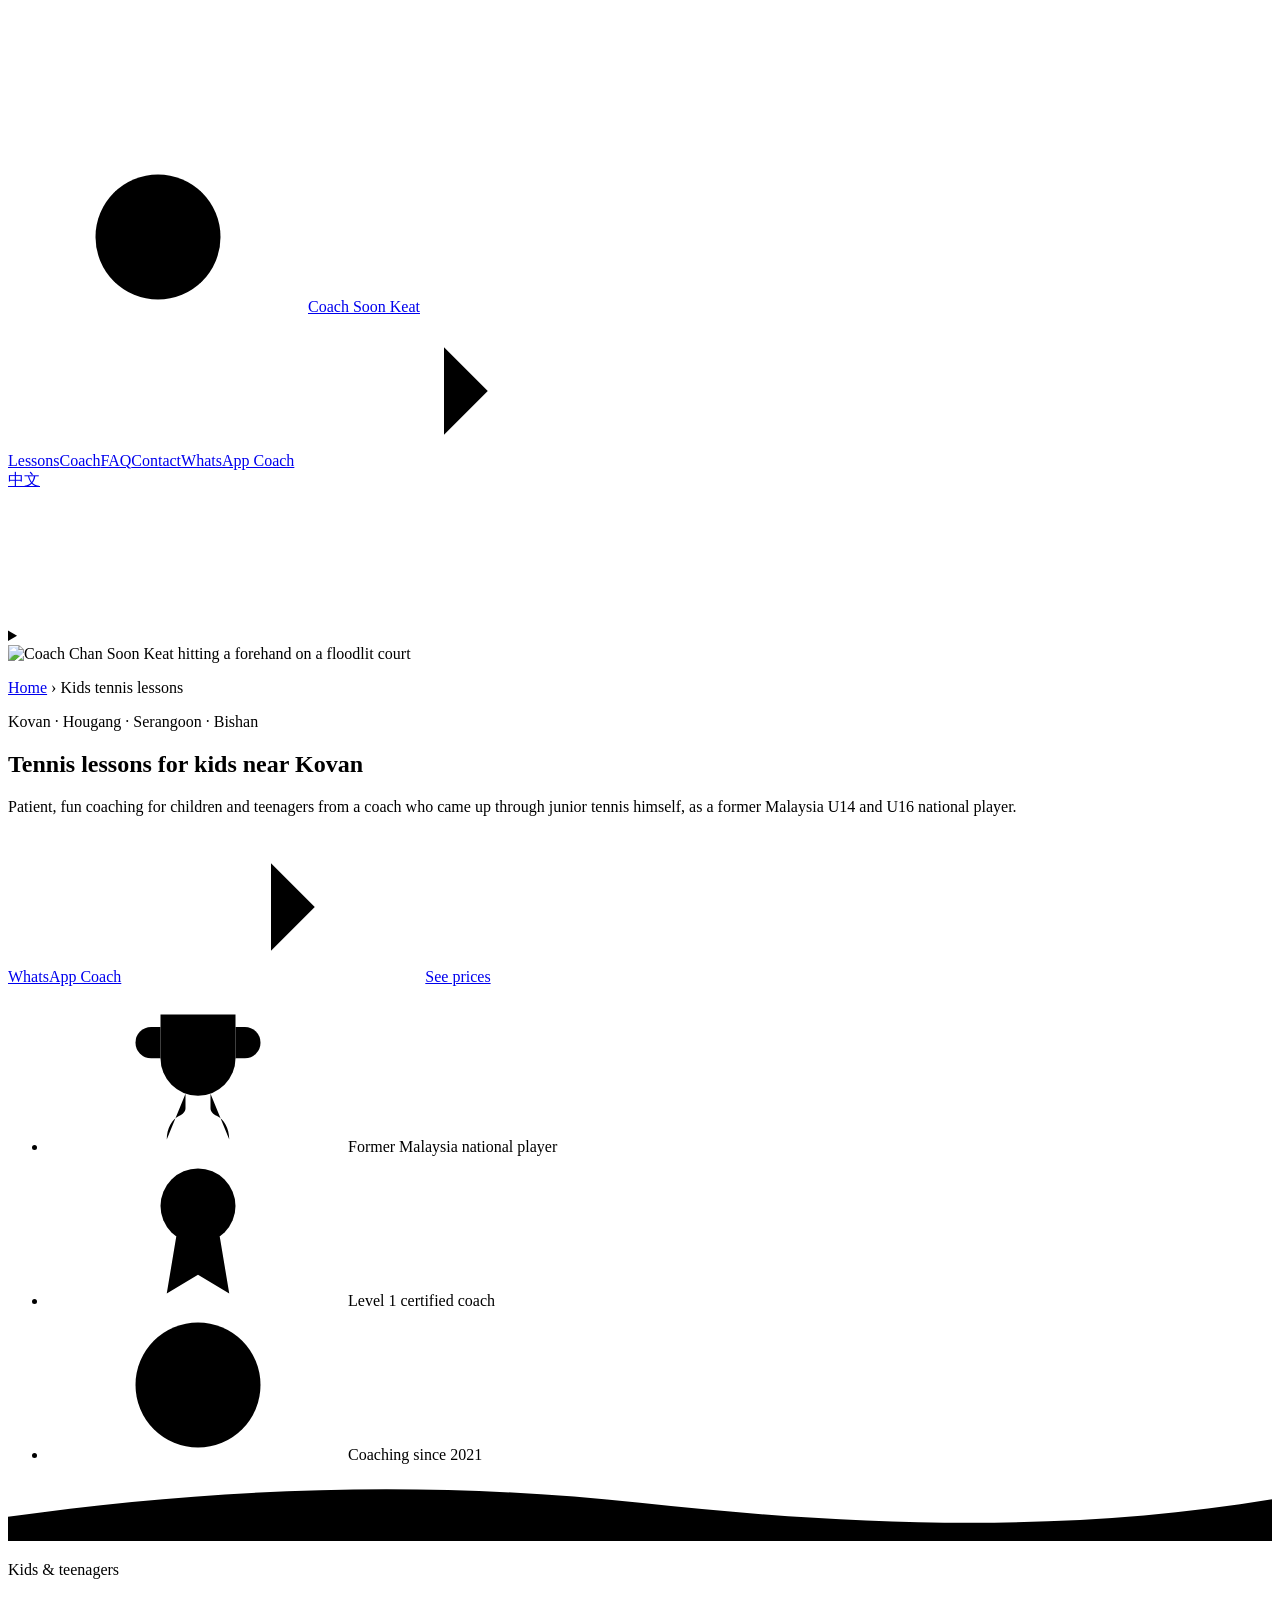
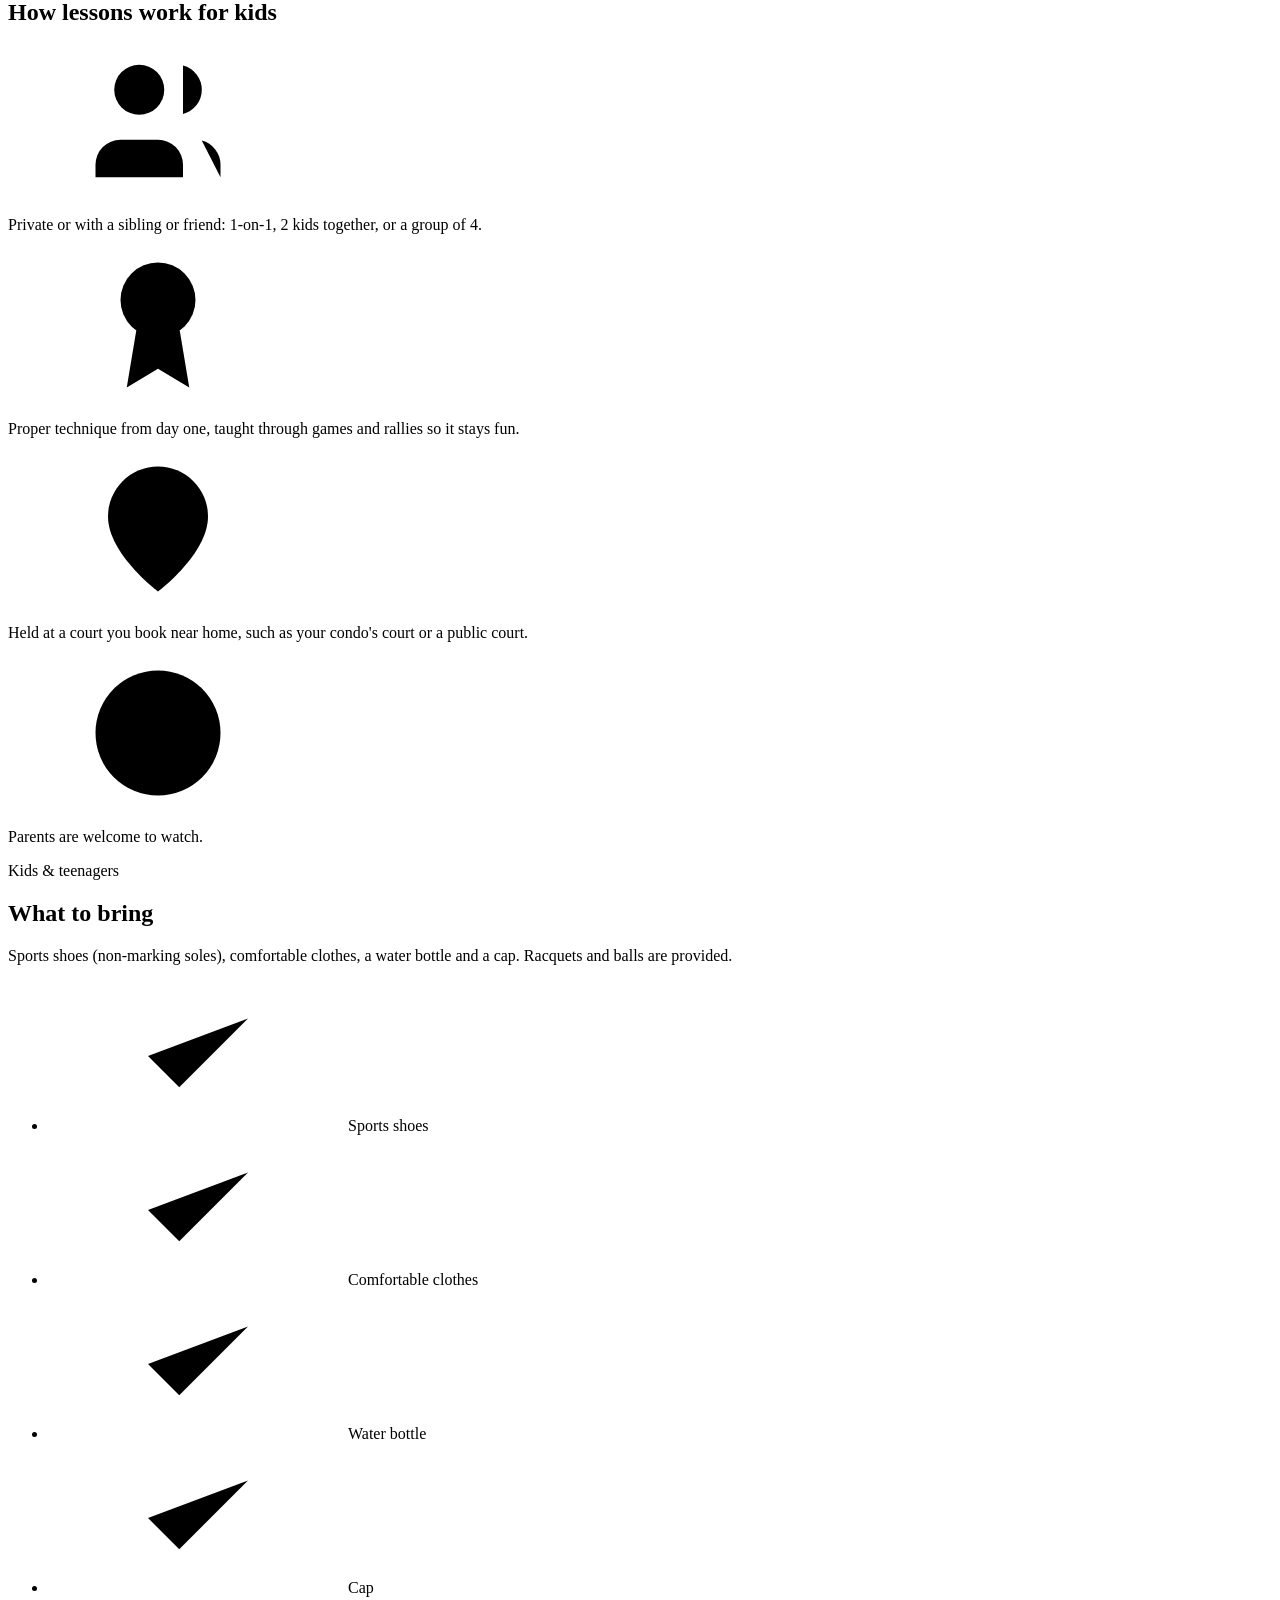
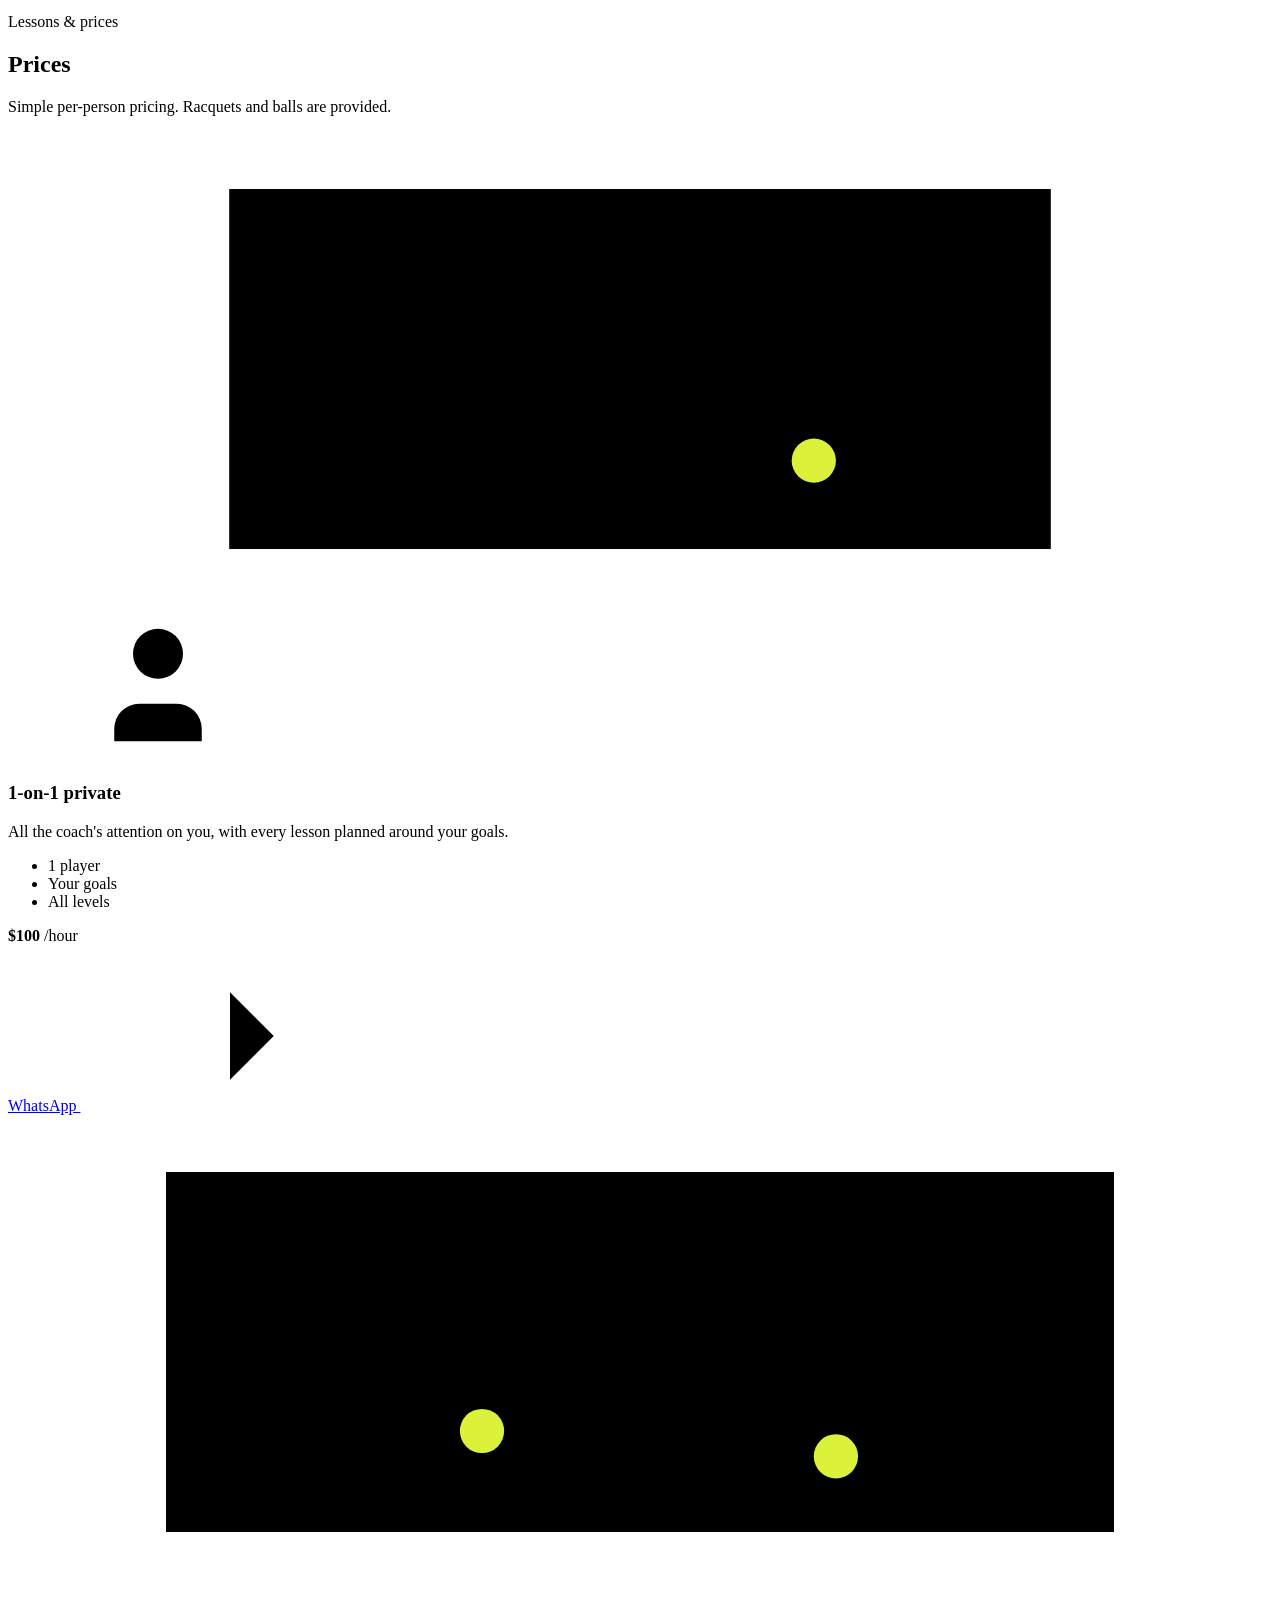
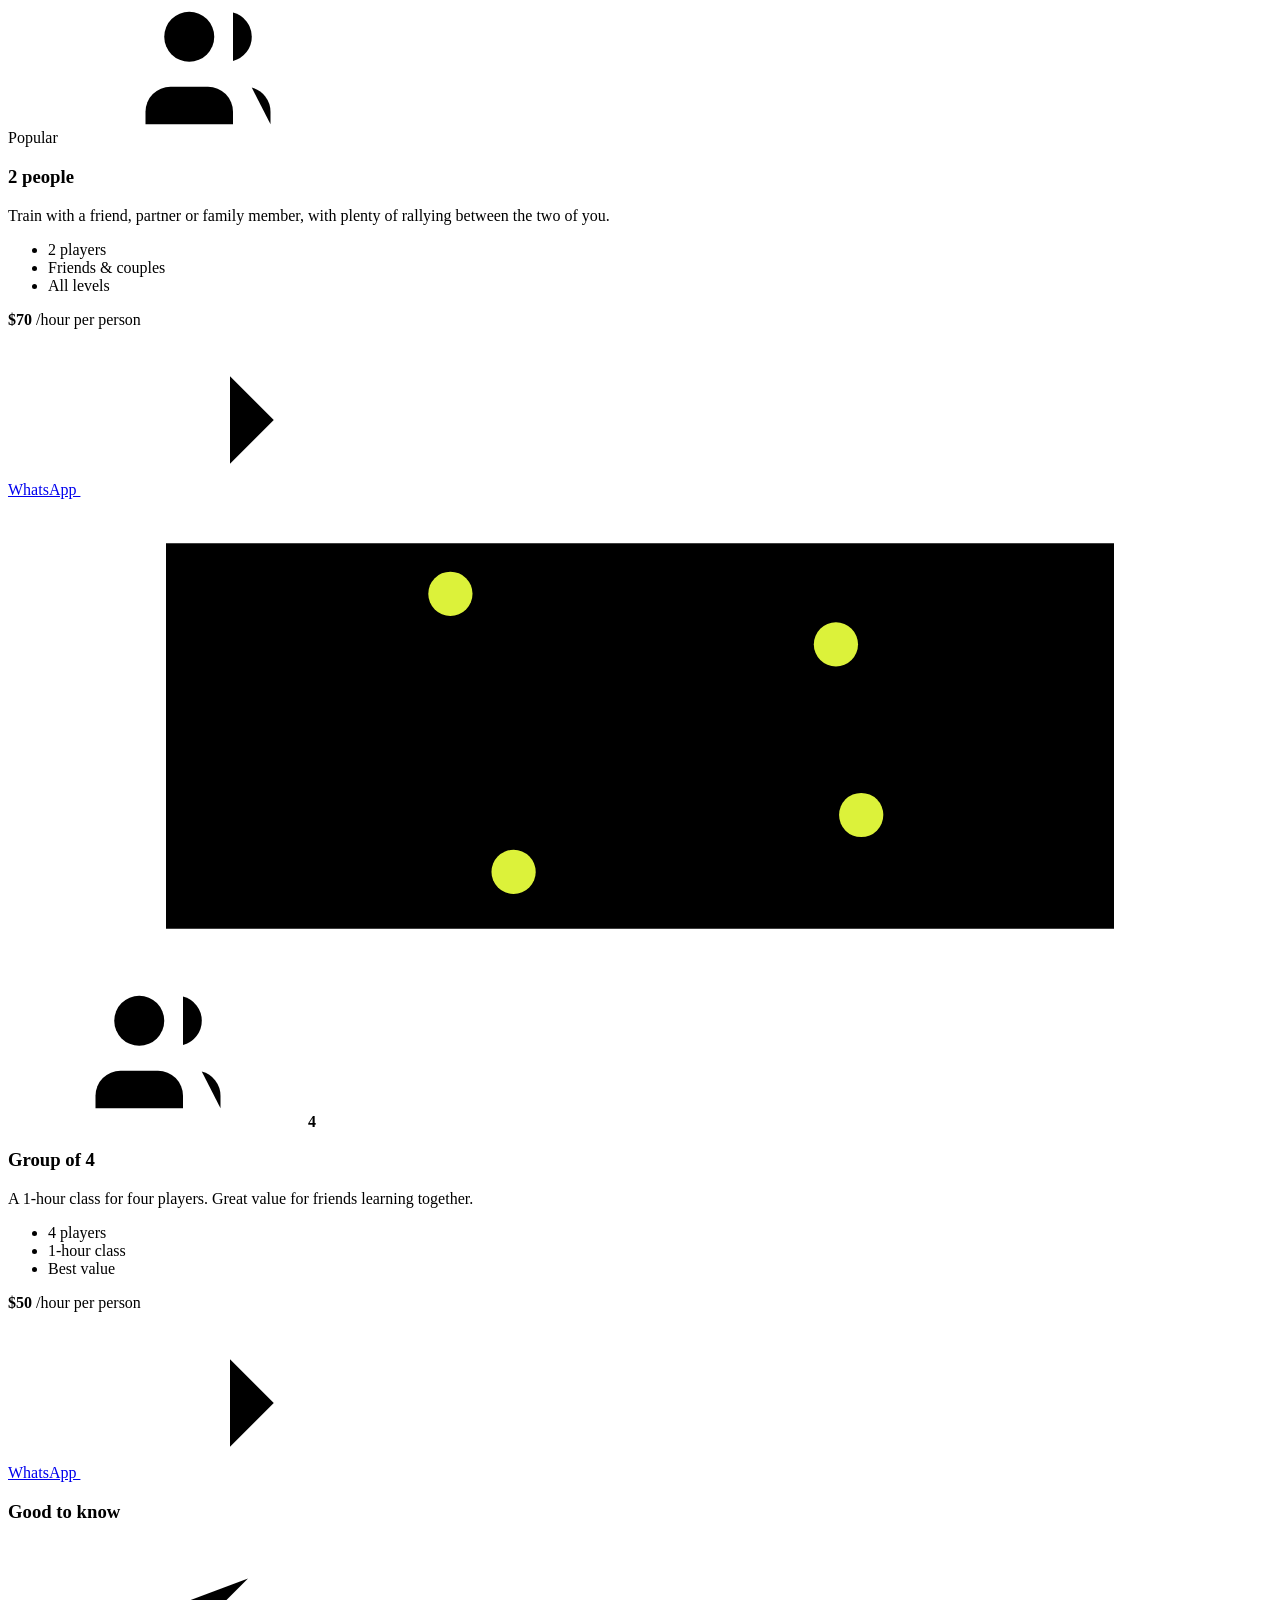
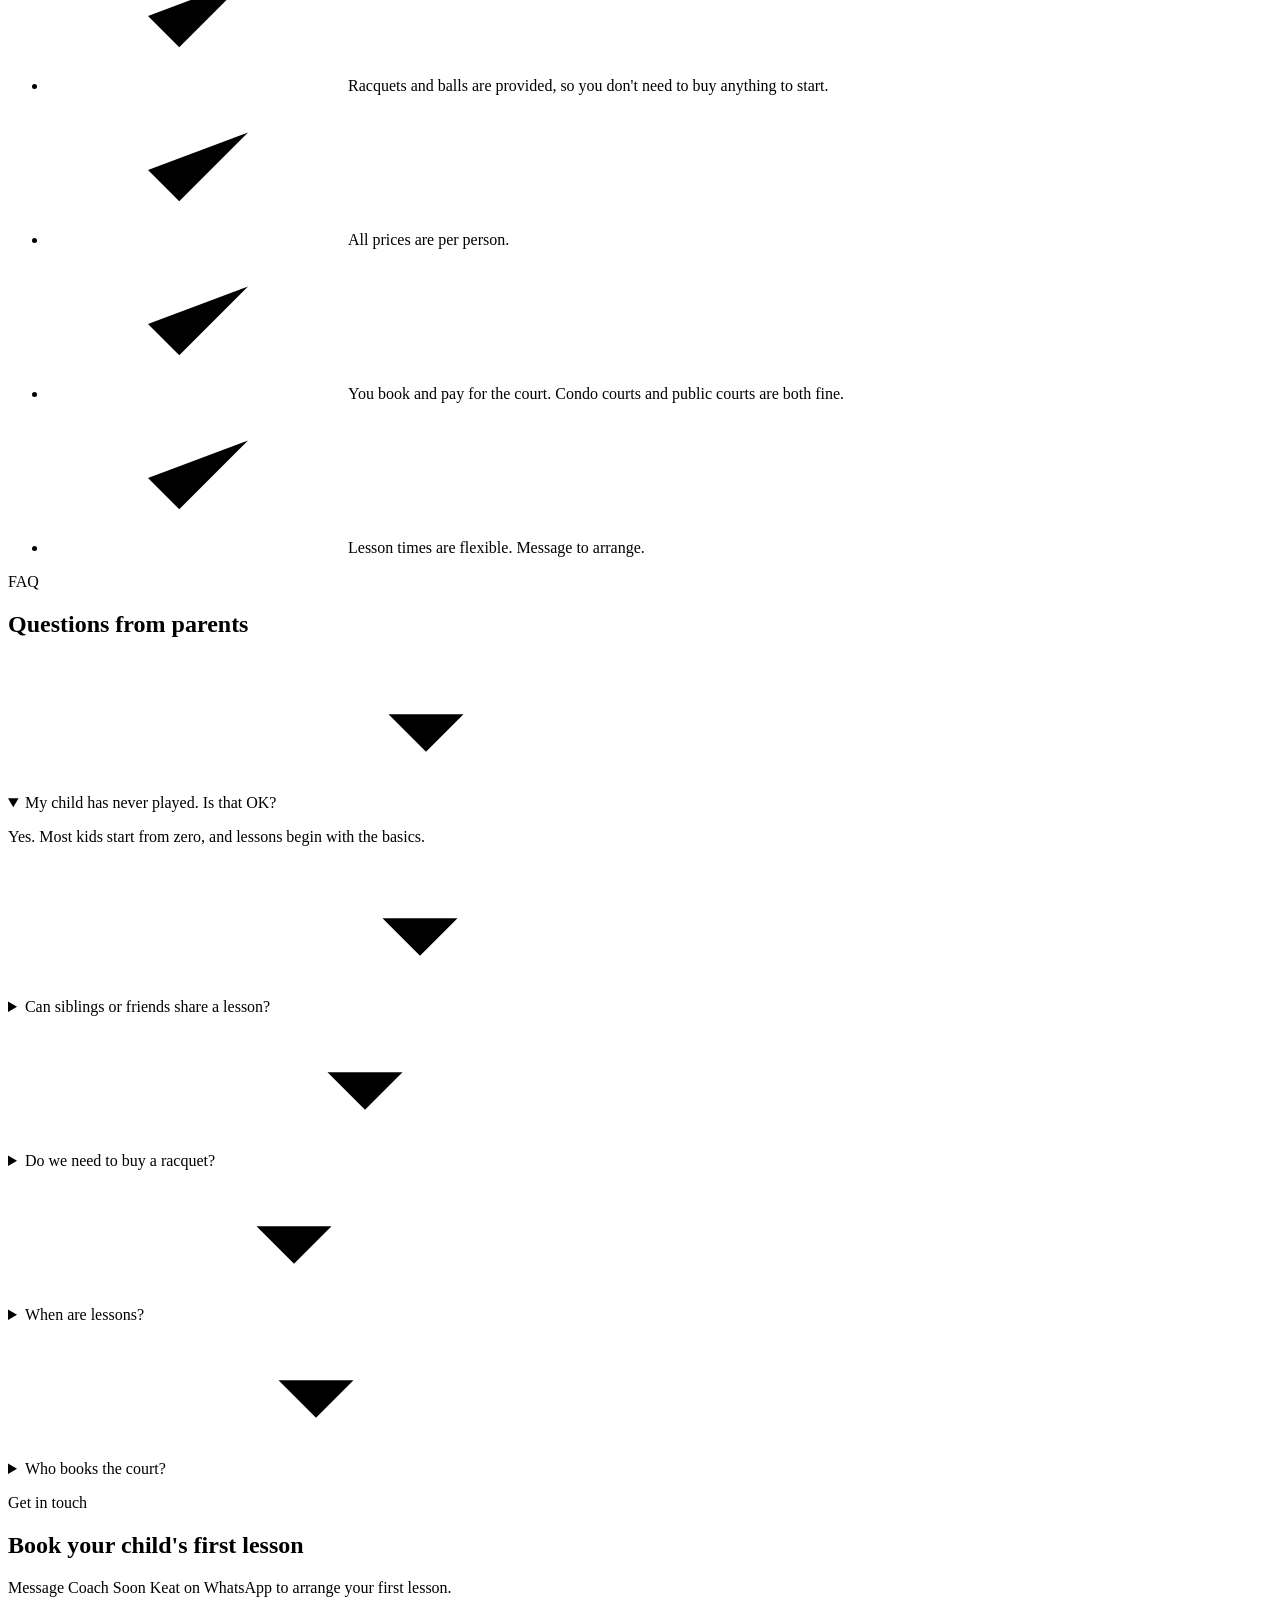
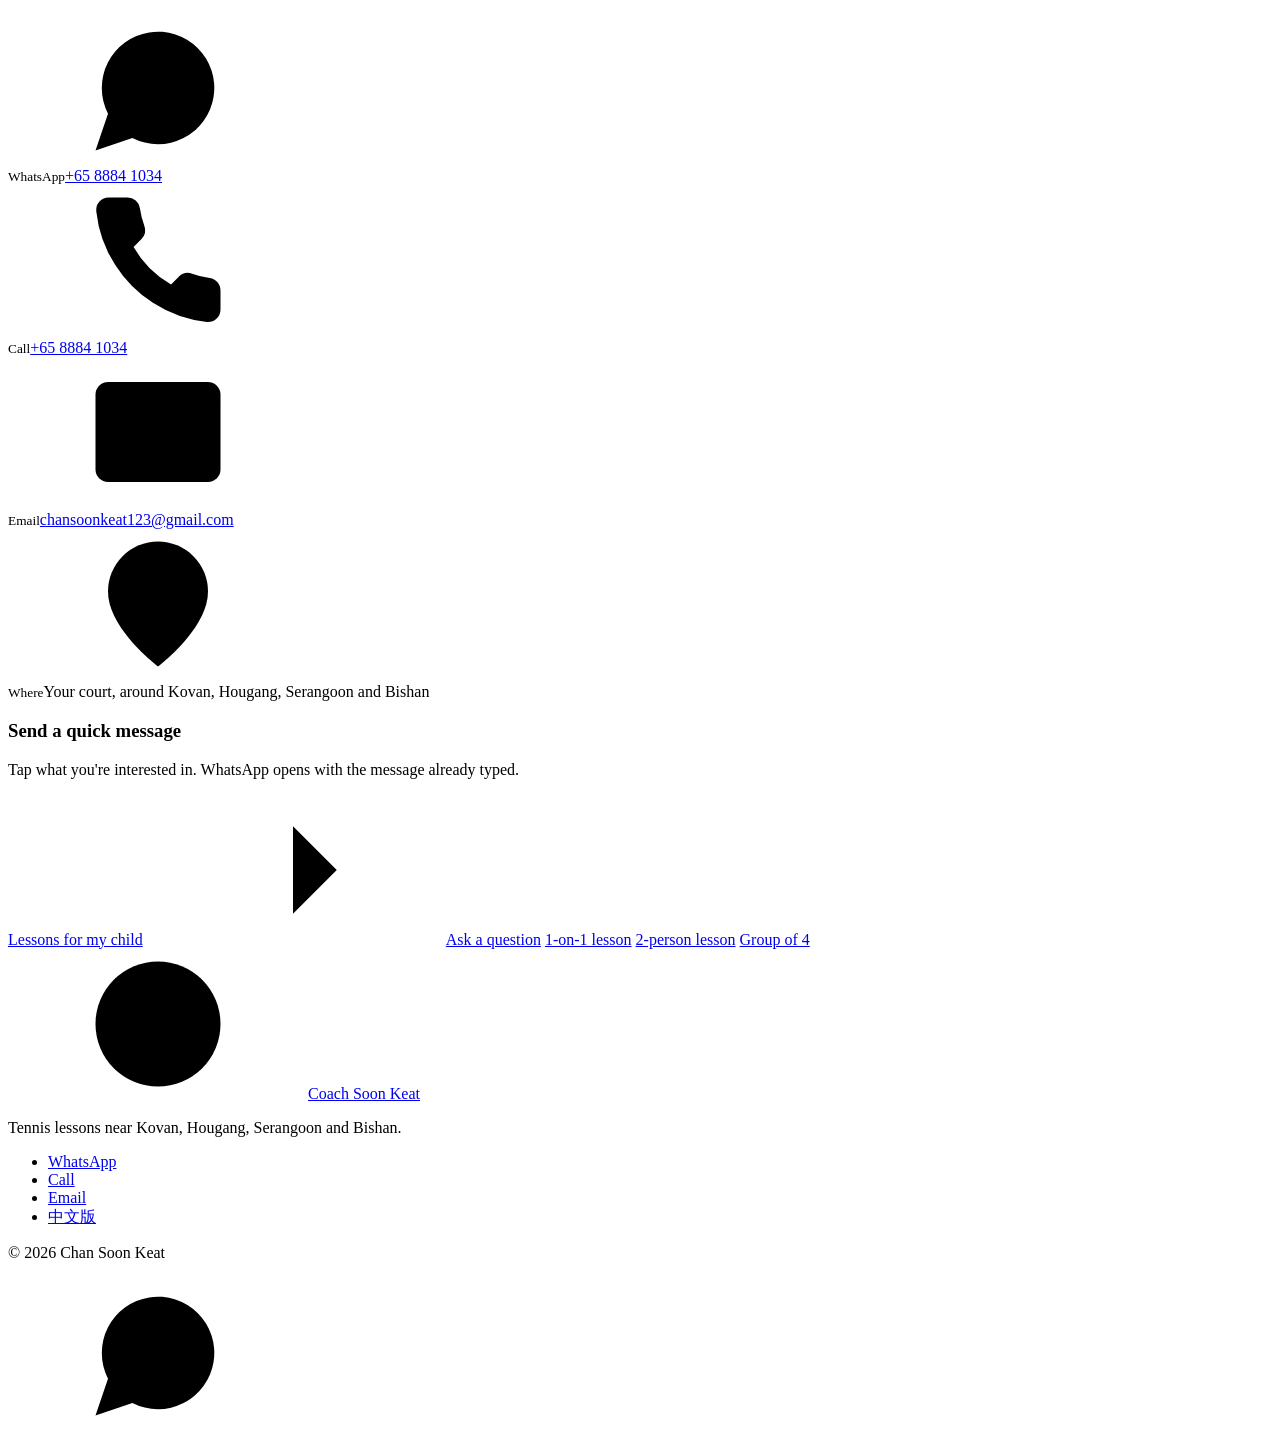
==== site/kids/index.html @ e26a6279 "Build the website: EN and 中文 home and kids pages, 404, tests, coach guide Hand-written static site i" ====
<!doctype html>
<html lang="en">
<head>
<meta charset="utf-8">
<meta name="viewport" content="width=device-width, initial-scale=1">
<title>Kids Tennis Lessons near Kovan | Coach Soon Keat</title>
<meta name="description" content="Tennis lessons for kids and teenagers near Kovan, Hougang, Serangoon and Bishan. Patient coaching from a former Malaysia junior national player. Racquets provided. WhatsApp to book.">
<link rel="canonical" href="https://kovan-tennis.pages.dev/kids/">
<link rel="alternate" hreflang="en" href="https://kovan-tennis.pages.dev/kids/">
<link rel="alternate" hreflang="zh-Hans" href="https://kovan-tennis.pages.dev/zh/kids/">
<link rel="alternate" hreflang="x-default" href="https://kovan-tennis.pages.dev/kids/">
<meta property="og:type" content="website">
<meta property="og:title" content="Kids Tennis Lessons near Kovan | Coach Soon Keat">
<meta property="og:description" content="Tennis lessons for kids and teenagers near Kovan, Hougang, Serangoon and Bishan. Patient coaching from a former Malaysia junior national player. Racquets provided. WhatsApp to book.">
<meta property="og:url" content="https://kovan-tennis.pages.dev/kids/">
<meta property="og:image" content="https://kovan-tennis.pages.dev/img/coach-forehand.jpg">
<meta property="og:image:width" content="768">
<meta property="og:image:height" content="513">
<meta property="og:locale" content="en_SG">
<meta property="og:site_name" content="Coach Soon Keat Tennis">
<meta name="twitter:card" content="summary_large_image">
<link rel="icon" href="/img/favicon.svg" type="image/svg+xml">
<meta name="theme-color" content="#0b1a33">
<link rel="preconnect" href="https://fonts.googleapis.com">
<link rel="preconnect" href="https://fonts.gstatic.com" crossorigin>
<link rel="stylesheet" href="https://fonts.googleapis.com/css2?family=Playfair+Display:wght@700&amp;display=swap">
<link rel="stylesheet" href="/css/site.css">
<script type="application/ld+json">
{
  "@context": "https://schema.org",
  "@type": "BreadcrumbList",
  "itemListElement": [
    {
      "@type": "ListItem",
      "position": 1,
      "name": "Home",
      "item": "https://kovan-tennis.pages.dev/"
    },
    {
      "@type": "ListItem",
      "position": 2,
      "name": "Kids tennis lessons",
      "item": "https://kovan-tennis.pages.dev/kids/"
    }
  ]
}
</script>
</head>
<body>
<!-- Icons: Lucide, ISC licence -->
<svg class="sprite" aria-hidden="true" focusable="false"><symbol id="i-message-circle" viewBox="0 0 24 24"><path d="M7.9 20A9 9 0 1 0 4 16.1L2 22Z"/></symbol><symbol id="i-phone" viewBox="0 0 24 24"><path d="M22 16.92v3a2 2 0 0 1-2.18 2 19.79 19.79 0 0 1-8.63-3.07 19.5 19.5 0 0 1-6-6 19.79 19.79 0 0 1-3.07-8.67A2 2 0 0 1 4.11 2h3a2 2 0 0 1 2 1.72 12.84 12.84 0 0 0 .7 2.81 2 2 0 0 1-.45 2.11L8.09 9.91a16 16 0 0 0 6 6l1.27-1.27a2 2 0 0 1 2.11-.45 12.84 12.84 0 0 0 2.81.7A2 2 0 0 1 22 16.92z"/></symbol><symbol id="i-mail" viewBox="0 0 24 24"><rect width="20" height="16" x="2" y="4" rx="2"/><path d="m22 7-8.97 5.7a1.94 1.94 0 0 1-2.06 0L2 7"/></symbol><symbol id="i-map-pin" viewBox="0 0 24 24"><path d="M20 10c0 6-8 12-8 12s-8-6-8-12a8 8 0 0 1 16 0Z"/><circle cx="12" cy="10" r="3"/></symbol><symbol id="i-clock" viewBox="0 0 24 24"><circle cx="12" cy="12" r="10"/><polyline points="12 6 12 12 16 14"/></symbol><symbol id="i-trophy" viewBox="0 0 24 24"><path d="M6 9H4.5a2.5 2.5 0 0 1 0-5H6"/><path d="M18 9h1.5a2.5 2.5 0 0 0 0-5H18"/><path d="M4 22h16"/><path d="M10 14.66V17c0 .55-.47.98-.97 1.21C7.85 18.75 7 20.24 7 22"/><path d="M14 14.66V17c0 .55.47.98.97 1.21C16.15 18.75 17 20.24 17 22"/><path d="M18 2H6v7a6 6 0 0 0 12 0V2Z"/></symbol><symbol id="i-award" viewBox="0 0 24 24"><circle cx="12" cy="8" r="6"/><path d="M15.477 12.89 17 22l-5-3-5 3 1.523-9.11"/></symbol><symbol id="i-wallet" viewBox="0 0 24 24"><path d="M19 7V4a1 1 0 0 0-1-1H5a2 2 0 0 0 0 4h15a1 1 0 0 1 1 1v4h-3a2 2 0 0 0 0 4h3a1 1 0 0 0 1-1v-2a1 1 0 0 0-1-1"/><path d="M3 5v14a2 2 0 0 0 2 2h15a1 1 0 0 0 1-1v-4"/></symbol><symbol id="i-cloud-rain" viewBox="0 0 24 24"><path d="M4 14.899A7 7 0 1 1 15.71 8h1.79a4.5 4.5 0 0 1 2.5 8.242"/><path d="M16 14v6"/><path d="M8 14v6"/><path d="M12 16v6"/></symbol><symbol id="i-users" viewBox="0 0 24 24"><path d="M16 21v-2a4 4 0 0 0-4-4H6a4 4 0 0 0-4 4v2"/><circle cx="9" cy="7" r="4"/><path d="M22 21v-2a4 4 0 0 0-3-3.87"/><path d="M16 3.13a4 4 0 0 1 0 7.75"/></symbol><symbol id="i-user" viewBox="0 0 24 24"><path d="M19 21v-2a4 4 0 0 0-4-4H9a4 4 0 0 0-4 4v2"/><circle cx="12" cy="7" r="4"/></symbol><symbol id="i-smile" viewBox="0 0 24 24"><circle cx="12" cy="12" r="10"/><path d="M8 14s1.5 2 4 2 4-2 4-2"/><line x1="9" x2="9.01" y1="9" y2="9"/><line x1="15" x2="15.01" y1="9" y2="9"/></symbol><symbol id="i-arrow-right" viewBox="0 0 24 24"><path d="M5 12h14"/><path d="m12 5 7 7-7 7"/></symbol><symbol id="i-menu" viewBox="0 0 24 24"><line x1="4" x2="20" y1="12" y2="12"/><line x1="4" x2="20" y1="6" y2="6"/><line x1="4" x2="20" y1="18" y2="18"/></symbol><symbol id="i-x" viewBox="0 0 24 24"><path d="M18 6 6 18"/><path d="m6 6 12 12"/></symbol><symbol id="i-chevron-down" viewBox="0 0 24 24"><path d="m6 9 6 6 6-6"/></symbol><symbol id="i-check" viewBox="0 0 24 24"><path d="M20 6 9 17l-5-5"/></symbol><symbol id="i-wa" viewBox="0 0 24 24"><path d="M7.9 20A9 9 0 1 0 4 16.1L2 22Z"/><g transform="translate(6.5 6.5) scale(.46)"><path stroke-width="3.8" d="M22 16.92v3a2 2 0 0 1-2.18 2 19.79 19.79 0 0 1-8.63-3.07 19.5 19.5 0 0 1-6-6 19.79 19.79 0 0 1-3.07-8.67A2 2 0 0 1 4.11 2h3a2 2 0 0 1 2 1.72 12.84 12.84 0 0 0 .7 2.81 2 2 0 0 1-.45 2.11L8.09 9.91a16 16 0 0 0 6 6l1.27-1.27a2 2 0 0 1 2.11-.45 12.84 12.84 0 0 0 2.81.7A2 2 0 0 1 22 16.92z"/></g></symbol><symbol id="i-ball" viewBox="0 0 24 24"><circle cx="12" cy="12" r="10"/><path d="M5.2 4.6C9.6 8.4 9.6 15.6 5.2 19.4"/><path d="M18.8 4.6C14.4 8.4 14.4 15.6 18.8 19.4"/></symbol></svg>
<header class="site-header">
<div class="wrap bar">
<a class="brand" href="/"><span class="logo-tile"><svg class="ic" aria-hidden="true"><use href="#i-ball"/></svg></span>Coach Soon Keat</a>
<div class="hdr-r">
<nav class="nav-inline" aria-label="Main"><a href="#prices">Lessons</a><a href="/#coach">Coach</a><a href="#faq">FAQ</a><a href="#contact">Contact</a><a class="btn btn-primary" href="https://wa.me/6588841034?text=Hi%20Coach%20Soon%20Keat%2C%20I&#x27;m%20interested%20in%20tennis%20lessons%20for%20my%20child." rel="noopener">WhatsApp Coach<svg class="ic" aria-hidden="true"><use href="#i-arrow-right"/></svg></a></nav>
<a class="lang" href="/zh/kids/" hreflang="zh-Hans" lang="zh-Hans">中文</a>
<details class="menu">
<summary aria-label="Menu"><svg class="ic ic-menu" aria-hidden="true"><use href="#i-menu"/></svg><svg class="ic ic-x" aria-hidden="true"><use href="#i-x"/></svg></summary>
<nav class="menu-panel" aria-label="Main"><a href="#prices">Lessons</a><a href="/#coach">Coach</a><a href="#faq">FAQ</a><a href="#contact">Contact</a><a class="btn btn-primary" href="https://wa.me/6588841034?text=Hi%20Coach%20Soon%20Keat%2C%20I&#x27;m%20interested%20in%20tennis%20lessons%20for%20my%20child." rel="noopener">WhatsApp Coach<svg class="ic" aria-hidden="true"><use href="#i-arrow-right"/></svg></a></nav>
</details>
</div>
</div>
</header>
<main>
<section class="hero kids" id="top">
<img src="/img/coach-forehand.jpg" alt="Coach Chan Soon Keat hitting a forehand on a floodlit court" width="768" height="513" fetchpriority="high">
<div class="wrap"><div class="hero-inner">
<p class="crumb"><a href="/">Home</a> › Kids tennis lessons</p>
<span class="badge">Kovan · Hougang · Serangoon · Bishan</span>
<h1>Tennis lessons for kids <span class="hl">near Kovan</span></h1>
<p class="lead">Patient, fun coaching for children and teenagers from a coach who came up through junior tennis himself, as a former Malaysia U14 and U16 national player.</p>
<div class="hero-btns">
<a class="btn btn-primary" href="https://wa.me/6588841034?text=Hi%20Coach%20Soon%20Keat%2C%20I&#x27;m%20interested%20in%20tennis%20lessons%20for%20my%20child." rel="noopener">WhatsApp Coach<svg class="ic" aria-hidden="true"><use href="#i-arrow-right"/></svg></a>
<a class="btn btn-glass" href="#prices">See prices</a>
</div>
<ul class="trust"><li><svg class="ic" aria-hidden="true"><use href="#i-trophy"/></svg>Former Malaysia national player</li><li><svg class="ic" aria-hidden="true"><use href="#i-award"/></svg>Level 1 certified coach</li><li><svg class="ic" aria-hidden="true"><use href="#i-clock"/></svg>Coaching since 2021</li></ul>
</div></div>
<svg class="wave" viewBox="0 0 1440 70" preserveAspectRatio="none" aria-hidden="true"><path d="M0 42C240 8 480 0 720 26C960 52 1200 62 1440 22V70H0Z"/></svg>
</section>
<section class="sec mist" id="how">
<div class="wrap">
<div class="sec-head"><p class="eyebrow">Kids &amp; teenagers</p><h2>How lessons work for kids</h2></div>
<div class="feats plain">
<div class="feat"><span class="tile"><svg class="ic" aria-hidden="true"><use href="#i-users"/></svg></span><p>Private or with a sibling or friend: 1-on-1, 2 kids together, or a group of 4.</p></div><div class="feat"><span class="tile"><svg class="ic" aria-hidden="true"><use href="#i-award"/></svg></span><p>Proper technique from day one, taught through games and rallies so it stays fun.</p></div><div class="feat"><span class="tile"><svg class="ic" aria-hidden="true"><use href="#i-map-pin"/></svg></span><p>Held at a court you book near home, such as your condo's court or a public court.</p></div><div class="feat"><span class="tile"><svg class="ic" aria-hidden="true"><use href="#i-smile"/></svg></span><p>Parents are welcome to watch.</p></div>
</div>
</div>
</section>
<section class="sec" id="bring">
<div class="wrap">
<div class="sec-head"><p class="eyebrow">Kids &amp; teenagers</p><h2>What to bring</h2></div>
<div class="card bring"><div class="card-body">
<p>Sports shoes (non-marking soles), comfortable clothes, a water bottle and a cap. Racquets and balls are provided.</p>
<ul class="chips"><li class="chip"><svg class="ic" aria-hidden="true"><use href="#i-check"/></svg>Sports shoes</li><li class="chip"><svg class="ic" aria-hidden="true"><use href="#i-check"/></svg>Comfortable clothes</li><li class="chip"><svg class="ic" aria-hidden="true"><use href="#i-check"/></svg>Water bottle</li><li class="chip"><svg class="ic" aria-hidden="true"><use href="#i-check"/></svg>Cap</li></ul>
</div></div>
</div>
</section>
<section class="sec mist" id="prices">
<div class="wrap">
<div class="sec-head"><p class="eyebrow">Lessons &amp; prices</p><h2>Prices</h2><p class="sub">Simple per-person pricing. Racquets and balls are provided.</p></div>
<div class="cards">
<article class="card">
<div class="court"><svg viewBox="0 0 400 150" preserveAspectRatio="xMidYMid slice" aria-hidden="true"><g class="lines"><path class="net" d="M70 18H330"/><path d="M70 18V132H330V18M70 74H330M200 18V74"/></g><circle cx="255" cy="104" r="7" fill="#dcf23a"/></svg><span class="glass-tile"><svg class="ic" aria-hidden="true"><use href="#i-user"/></svg></span></div>
<div class="card-body">
<h3>1-on-1 private</h3>
<p>All the coach's attention on you, with every lesson planned around your goals.</p>
<ul class="chips"><li class="chip">1 player</li><li class="chip">Your goals</li><li class="chip">All levels</li></ul>
<div class="card-foot">
<p class="price"><strong>$100</strong> <span>/hour</span></p>
<a class="go" href="https://wa.me/6588841034?text=Hi%20Coach%20Soon%20Keat%2C%20I&#x27;m%20interested%20in%20tennis%20lessons%20for%20my%20child." rel="noopener">WhatsApp <svg class="ic" aria-hidden="true"><use href="#i-arrow-right"/></svg></a>
</div>
</div>
</article>
<article class="card">
<div class="court"><svg viewBox="0 0 400 150" preserveAspectRatio="xMidYMid slice" aria-hidden="true"><g class="lines"><path class="net" d="M50 18H350"/><path d="M50 18V132H350V18M92 18V132M308 18V132M92 74H308M200 18V74"/></g><circle cx="150" cy="100" r="7" fill="#dcf23a"/><circle cx="262" cy="108" r="7" fill="#dcf23a"/></svg><span class="pop">Popular</span><span class="glass-tile"><svg class="ic" aria-hidden="true"><use href="#i-users"/></svg></span></div>
<div class="card-body">
<h3>2 people</h3>
<p>Train with a friend, partner or family member, with plenty of rallying between the two of you.</p>
<ul class="chips"><li class="chip">2 players</li><li class="chip">Friends &amp; couples</li><li class="chip">All levels</li></ul>
<div class="card-foot">
<p class="price"><strong>$70</strong> <span>/hour per person</span></p>
<a class="go" href="https://wa.me/6588841034?text=Hi%20Coach%20Soon%20Keat%2C%20I&#x27;m%20interested%20in%20tennis%20lessons%20for%20my%20child." rel="noopener">WhatsApp <svg class="ic" aria-hidden="true"><use href="#i-arrow-right"/></svg></a>
</div>
</div>
</article>
<article class="card">
<div class="court"><svg viewBox="0 0 400 150" preserveAspectRatio="xMidYMid slice" aria-hidden="true"><g class="lines"><path class="net" d="M50 75H350"/><path d="M50 14V136H350V14M92 14V136M308 14V136M92 44H308M92 106H308M200 44V106"/></g><circle cx="140" cy="30" r="7" fill="#dcf23a"/><circle cx="262" cy="46" r="7" fill="#dcf23a"/><circle cx="160" cy="118" r="7" fill="#dcf23a"/><circle cx="270" cy="100" r="7" fill="#dcf23a"/></svg><span class="glass-tile"><svg class="ic" aria-hidden="true"><use href="#i-users"/></svg><b>4</b></span></div>
<div class="card-body">
<h3>Group of 4</h3>
<p>A 1-hour class for four players. Great value for friends learning together.</p>
<ul class="chips"><li class="chip">4 players</li><li class="chip">1-hour class</li><li class="chip">Best value</li></ul>
<div class="card-foot">
<p class="price"><strong>$50</strong> <span>/hour per person</span></p>
<a class="go" href="https://wa.me/6588841034?text=Hi%20Coach%20Soon%20Keat%2C%20I&#x27;m%20interested%20in%20tennis%20lessons%20for%20my%20child." rel="noopener">WhatsApp <svg class="ic" aria-hidden="true"><use href="#i-arrow-right"/></svg></a>
</div>
</div>
</article>
</div>
<div class="know"><h3>Good to know</h3><ul><li><svg class="ic" aria-hidden="true"><use href="#i-check"/></svg><span>Racquets and balls are provided, so you don't need to buy anything to start.</span></li><li><svg class="ic" aria-hidden="true"><use href="#i-check"/></svg><span>All prices are per person.</span></li><li><svg class="ic" aria-hidden="true"><use href="#i-check"/></svg><span>You book and pay for the court. Condo courts and public courts are both fine.</span></li><li><svg class="ic" aria-hidden="true"><use href="#i-check"/></svg><span>Lesson times are flexible. Message to arrange.</span></li></ul></div>
</div>
</section>
<section class="sec" id="faq">
<div class="wrap">
<div class="sec-head"><p class="eyebrow">FAQ</p><h2>Questions from parents</h2></div>
<div class="faq">
<details open><summary>My child has never played. Is that OK?<svg class="ic" aria-hidden="true"><use href="#i-chevron-down"/></svg></summary><p>Yes. Most kids start from zero, and lessons begin with the basics.</p></details>
<details><summary>Can siblings or friends share a lesson?<svg class="ic" aria-hidden="true"><use href="#i-chevron-down"/></svg></summary><p>Yes. 2 kids is $70/hour each, and a group of 4 is $50/hour each.</p></details>
<details><summary>Do we need to buy a racquet?<svg class="ic" aria-hidden="true"><use href="#i-chevron-down"/></svg></summary><p>Not to start. Racquets and balls are provided. The coach can advise on the right racquet size later if your child keeps going.</p></details>
<details><summary>When are lessons?<svg class="ic" aria-hidden="true"><use href="#i-chevron-down"/></svg></summary><p>Weekday evenings from 7pm, and from 7am on weekends and public holidays.</p></details>
<details><summary>Who books the court?<svg class="ic" aria-hidden="true"><use href="#i-chevron-down"/></svg></summary><p>You do, at any court near you. The coach comes to you.</p></details>
</div>
</div>
</section>
<section class="sec mist" id="contact">
<div class="wrap contact">
<div>
<div class="sec-head left"><p class="eyebrow">Get in touch</p><h2>Book your child's first lesson</h2><p class="sub">Message Coach Soon Keat on WhatsApp to arrange your first lesson.</p></div>
<div class="rows">
<div class="crow"><span class="tile"><svg class="ic" aria-hidden="true"><use href="#i-wa"/></svg></span><div><small>WhatsApp</small><a href="https://wa.me/6588841034?text=Hi%20Coach%20Soon%20Keat%2C%20I&#x27;m%20interested%20in%20tennis%20lessons%20for%20my%20child." rel="noopener">+65 8884 1034</a></div></div>
<div class="crow"><span class="tile"><svg class="ic" aria-hidden="true"><use href="#i-phone"/></svg></span><div><small>Call</small><a href="tel:+6588841034">+65 8884 1034</a></div></div>
<div class="crow"><span class="tile"><svg class="ic" aria-hidden="true"><use href="#i-mail"/></svg></span><div><small>Email</small><a href="mailto:chansoonkeat123@gmail.com">chansoonkeat123@gmail.com</a></div></div>
<div class="crow"><span class="tile"><svg class="ic" aria-hidden="true"><use href="#i-map-pin"/></svg></span><div><small>Where</small><span>Your court, around Kovan, Hougang, Serangoon and Bishan</span></div></div>
</div>
</div>
<div class="cc">
<h3>Send a quick message</h3>
<p>Tap what you're interested in. WhatsApp opens with the message already typed.</p>
<a class="btn btn-primary" href="https://wa.me/6588841034?text=Hi%20Coach%20Soon%20Keat%2C%20I&#x27;m%20interested%20in%20tennis%20lessons%20for%20my%20child." rel="noopener">Lessons for my child<svg class="ic" aria-hidden="true"><use href="#i-arrow-right"/></svg></a>
<a class="btn btn-outline" href="https://wa.me/6588841034?text=Hi%20Coach%20Soon%20Keat%2C%20I&#x27;m%20interested%20in%20tennis%20lessons%20for%20my%20child." rel="noopener">Ask a question</a>
<a class="btn btn-outline" href="https://wa.me/6588841034?text=Hi%20Coach%20Soon%20Keat%2C%20I&#x27;m%20interested%20in%20tennis%20lessons%20for%20my%20child." rel="noopener">1-on-1 lesson</a>
<a class="btn btn-outline" href="https://wa.me/6588841034?text=Hi%20Coach%20Soon%20Keat%2C%20I&#x27;m%20interested%20in%20tennis%20lessons%20for%20my%20child." rel="noopener">2-person lesson</a>
<a class="btn btn-outline" href="https://wa.me/6588841034?text=Hi%20Coach%20Soon%20Keat%2C%20I&#x27;m%20interested%20in%20tennis%20lessons%20for%20my%20child." rel="noopener">Group of 4</a>
</div>
</div>
</section>
</main>
<footer class="site-foot">
<div class="wrap">
<a class="brand" href="/"><span class="logo-tile"><svg class="ic" aria-hidden="true"><use href="#i-ball"/></svg></span>Coach Soon Keat</a>
<p>Tennis lessons near Kovan, Hougang, Serangoon and Bishan.</p>
<ul>
<li><a href="https://wa.me/6588841034?text=Hi%20Coach%20Soon%20Keat%2C%20I&#x27;m%20interested%20in%20tennis%20lessons%20for%20my%20child." rel="noopener">WhatsApp</a></li>
<li><a href="tel:+6588841034">Call</a></li>
<li><a href="mailto:chansoonkeat123@gmail.com">Email</a></li>
<li><a href="/zh/kids/" hreflang="zh-Hans" lang="zh-Hans">中文版</a></li>
</ul>
<p class="copy">© 2026 Chan Soon Keat</p>
</div>
</footer>
<a class="fab" href="https://wa.me/6588841034?text=Hi%20Coach%20Soon%20Keat%2C%20I&#x27;m%20interested%20in%20tennis%20lessons%20for%20my%20child." rel="noopener" aria-label="WhatsApp Coach Soon Keat"><svg class="ic" aria-hidden="true"><use href="#i-wa"/></svg></a>
</body>
</html>
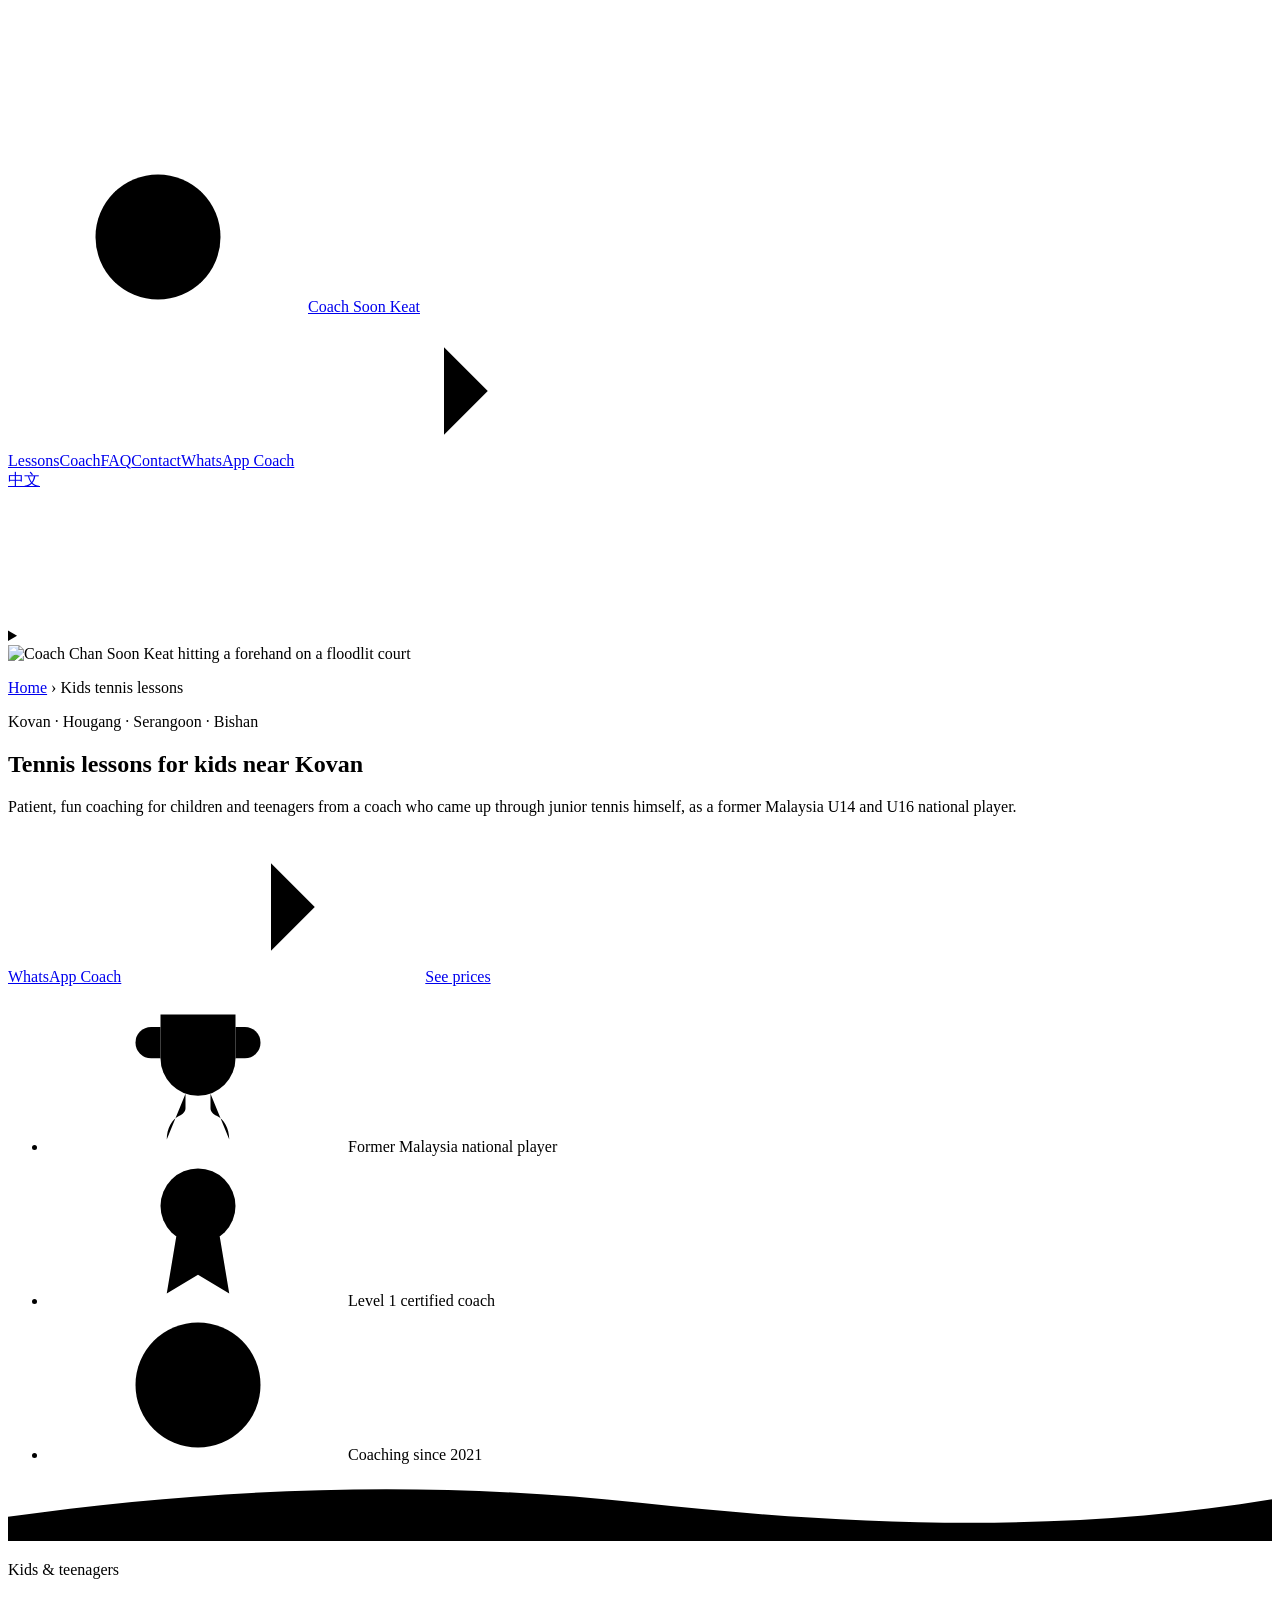
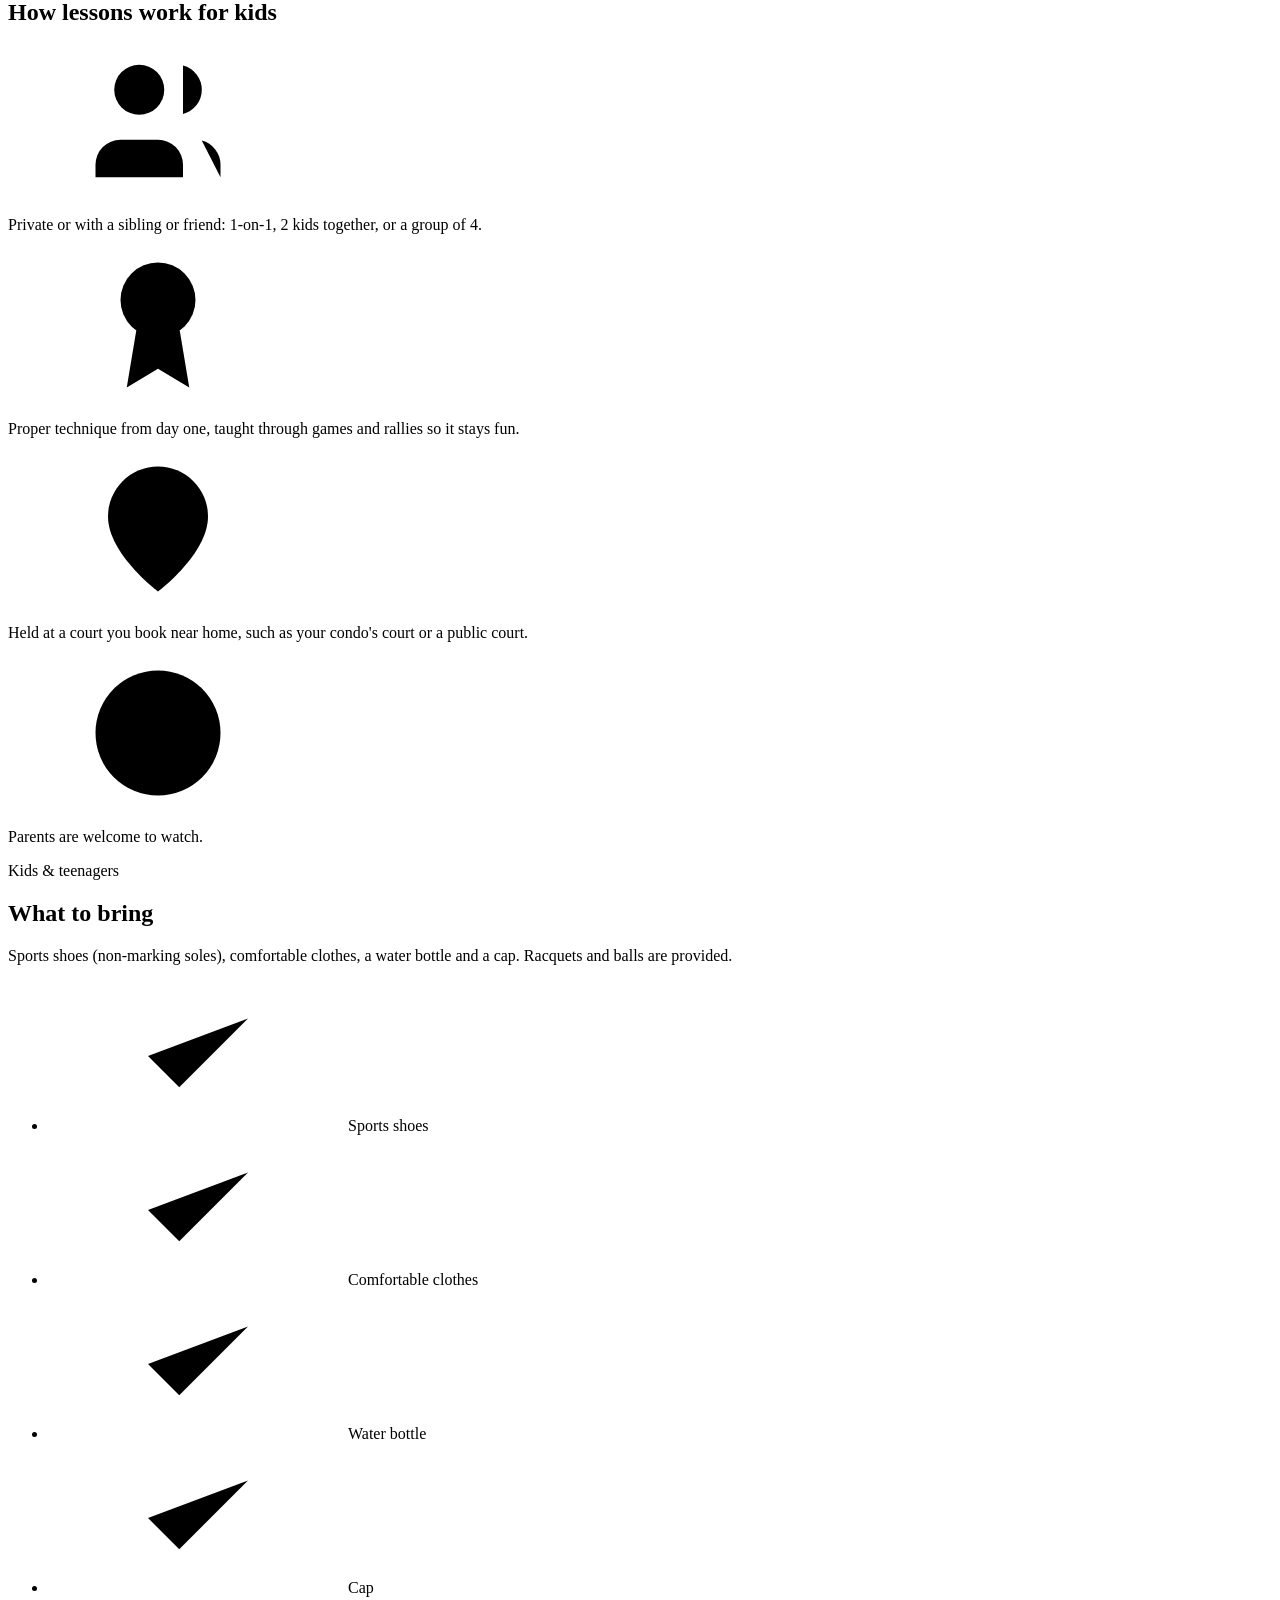
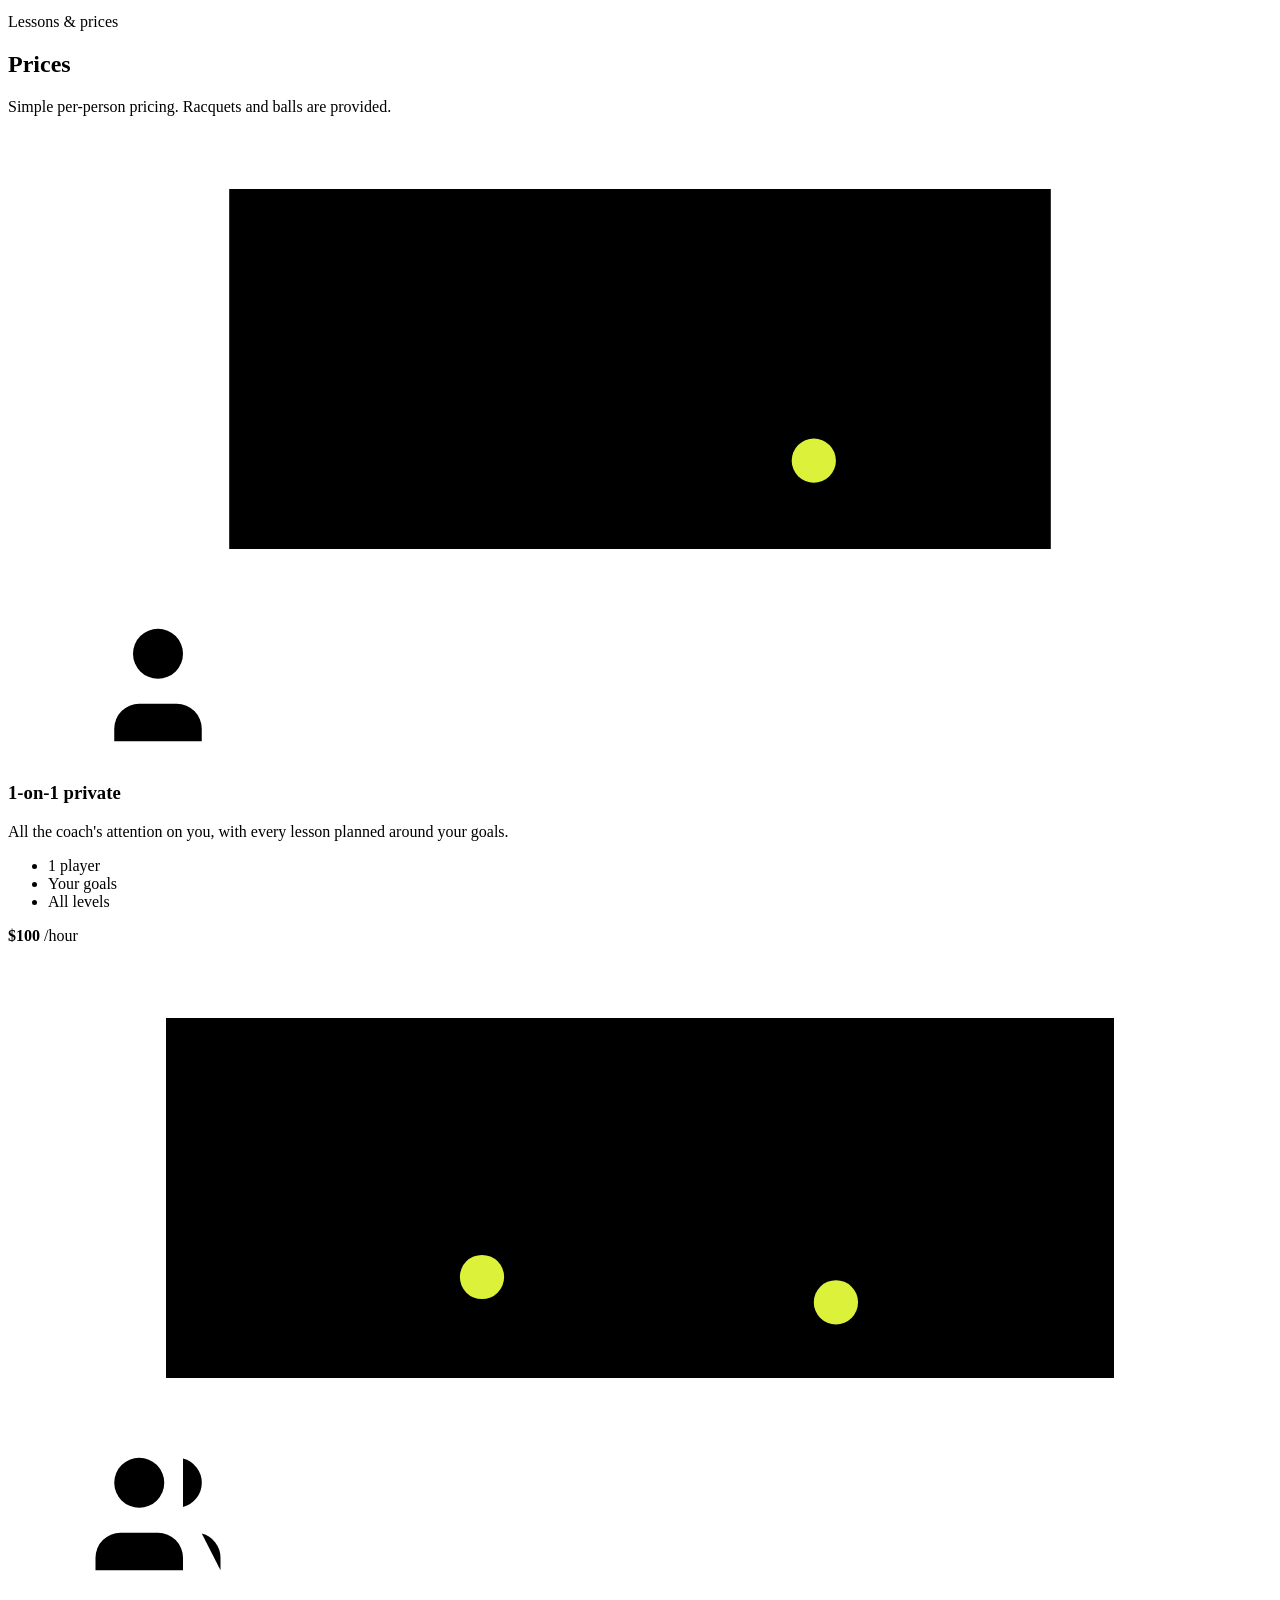
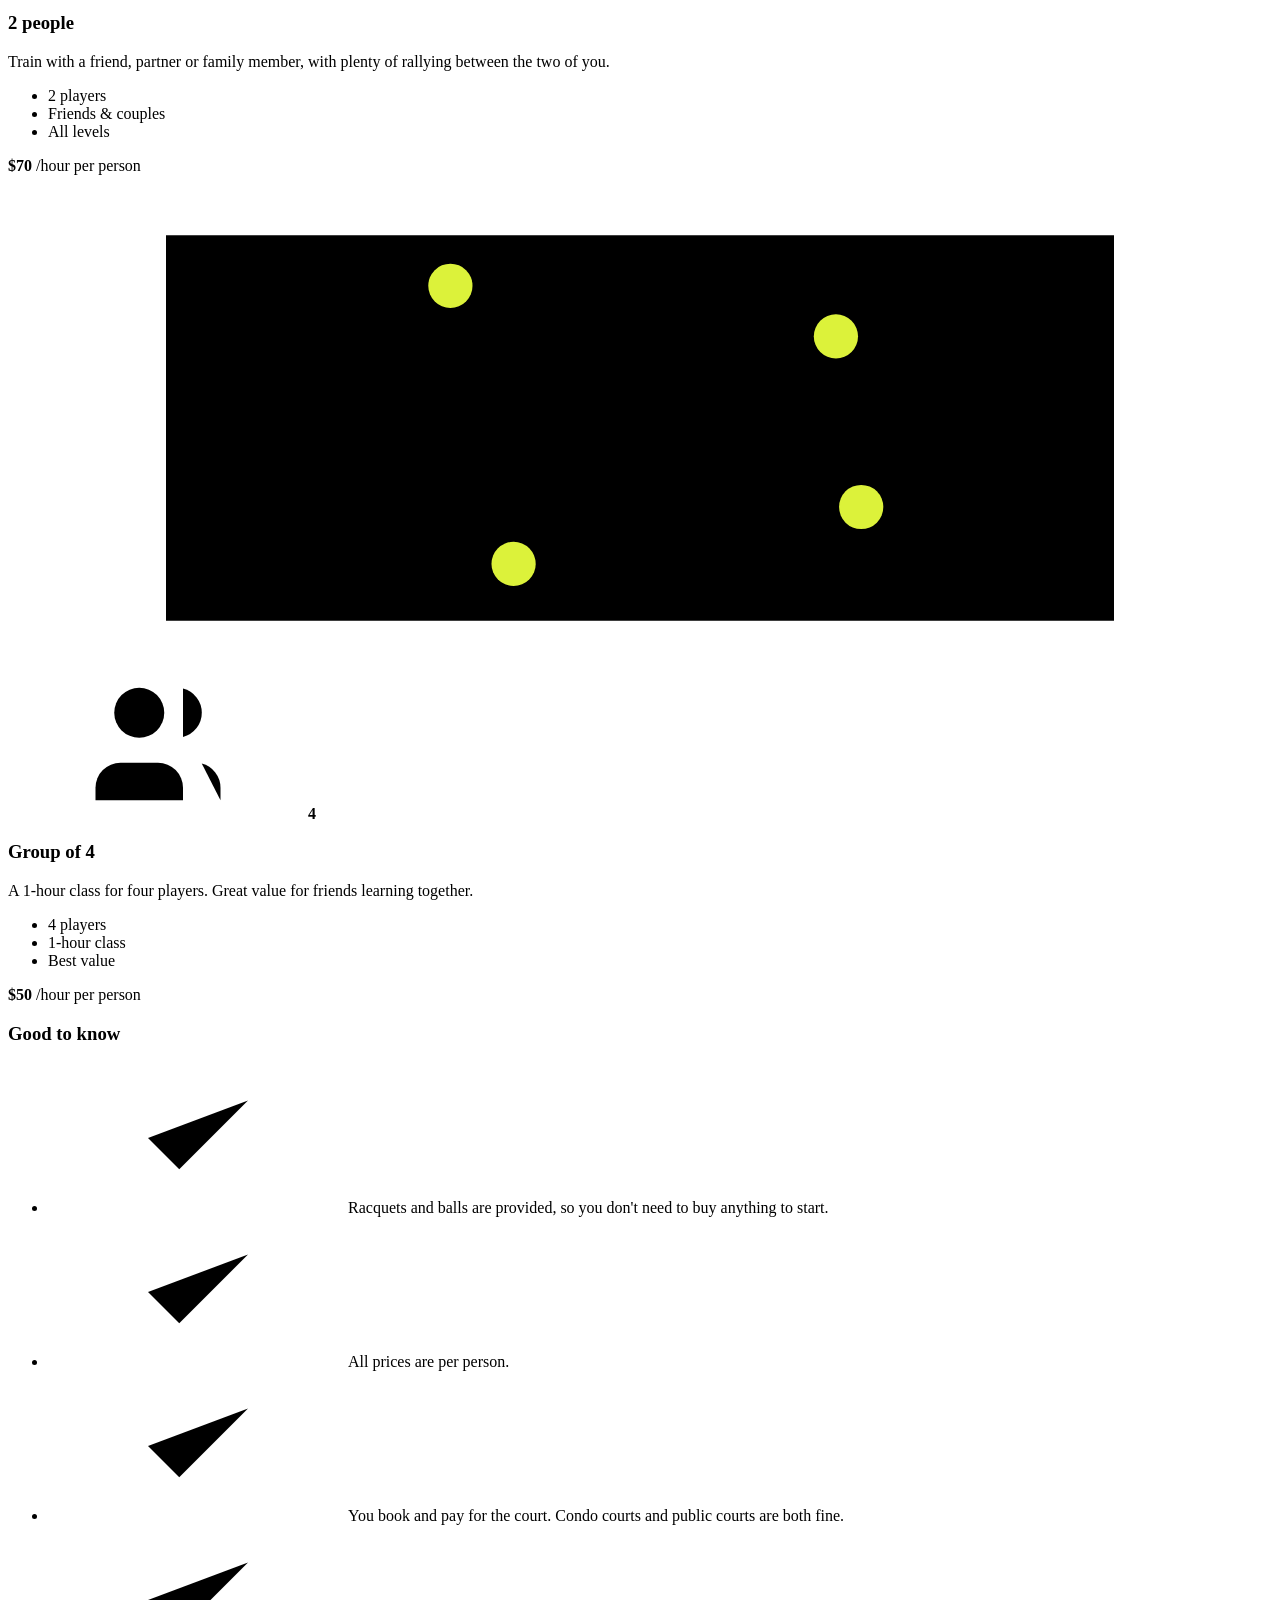
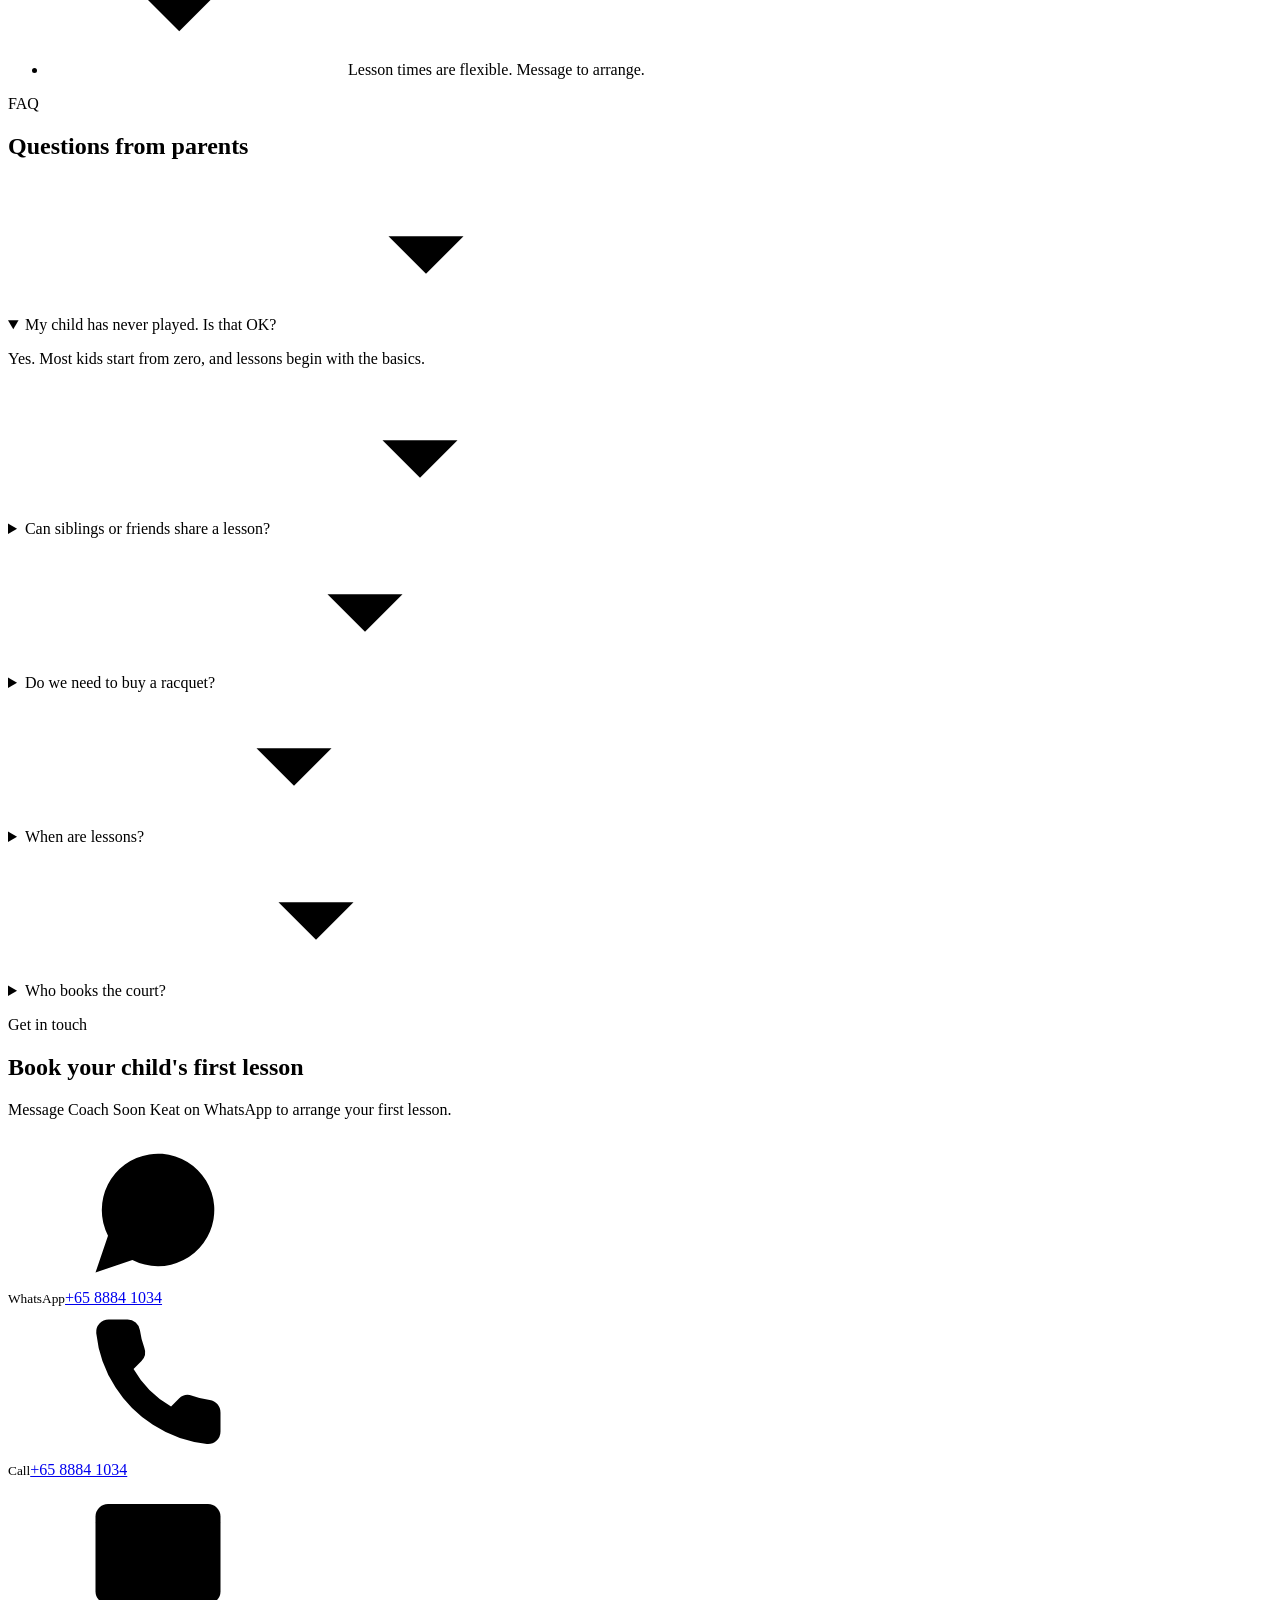
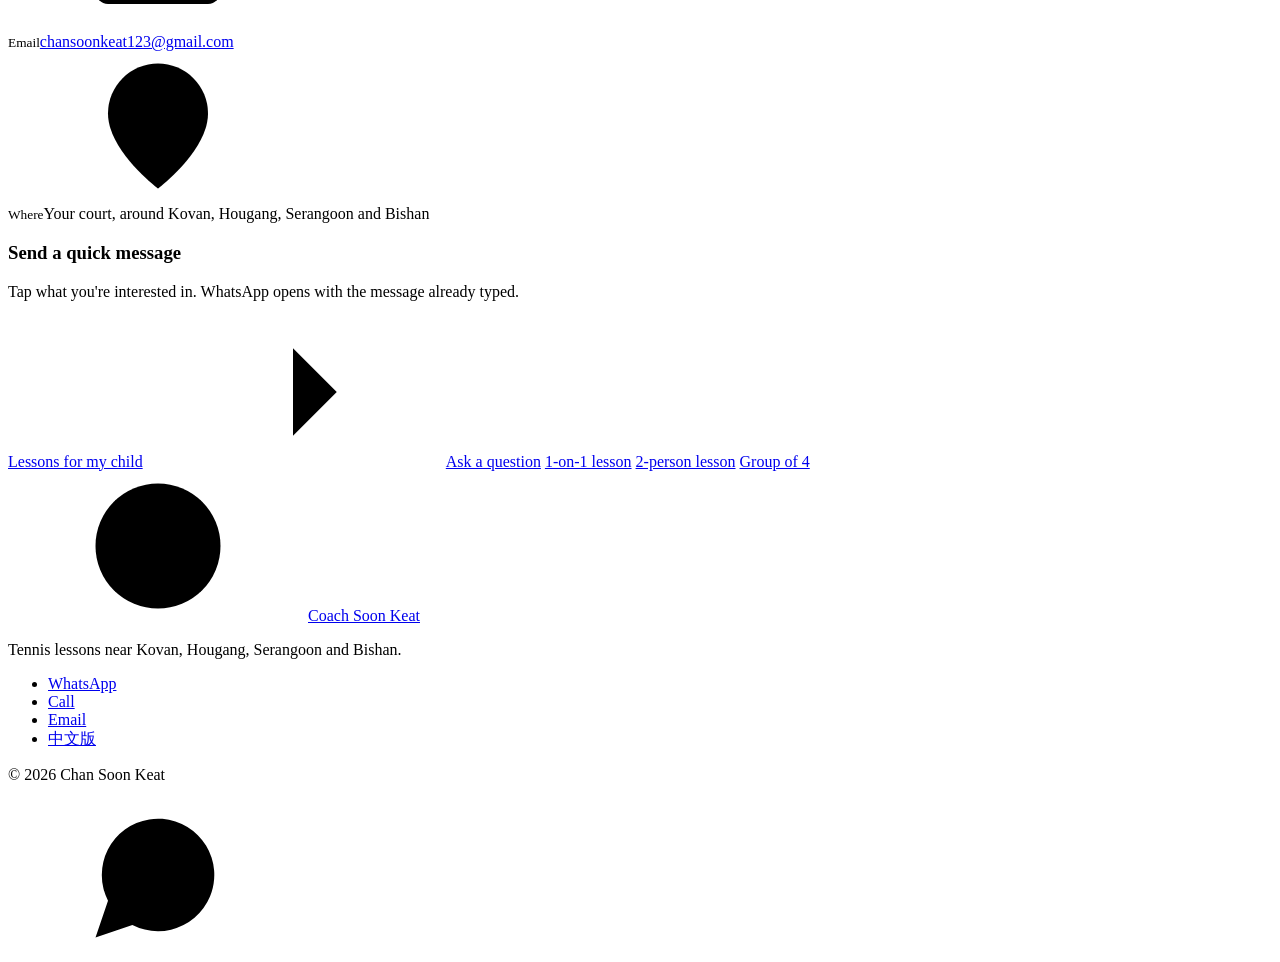
==== commit 02f78ff2: "Simplify the price cards and tidy "Good to know" Remove the WhatsApp link from the three price cards" ====
--- a/site/kids/index.html
+++ b/site/kids/index.html
@@ -14,13 +14,13 @@
 <meta property="og:description" content="Tennis lessons for kids and teenagers near Kovan, Hougang, Serangoon and Bishan. Patient coaching from a former Malaysia junior national player. Racquets provided. WhatsApp to book.">
 <meta property="og:url" content="https://kovan-tennis.pages.dev/kids/">
 <meta property="og:image" content="https://kovan-tennis.pages.dev/img/coach-forehand.jpg">
-<meta property="og:image:width" content="768">
-<meta property="og:image:height" content="513">
+<meta property="og:image:width" content="1600">
+<meta property="og:image:height" content="1067">
 <meta property="og:locale" content="en_SG">
 <meta property="og:site_name" content="Coach Soon Keat Tennis">
 <meta name="twitter:card" content="summary_large_image">
 <link rel="icon" href="/img/favicon.svg" type="image/svg+xml">
-<meta name="theme-color" content="#0b1a33">
+<meta name="theme-color" content="#0a2a1c">
 <link rel="preconnect" href="https://fonts.googleapis.com">
 <link rel="preconnect" href="https://fonts.gstatic.com" crossorigin>
 <link rel="stylesheet" href="https://fonts.googleapis.com/css2?family=Playfair+Display:wght@700&amp;display=swap">
@@ -64,7 +64,7 @@
 </header>
 <main>
 <section class="hero kids" id="top">
-<img src="/img/coach-forehand.jpg" alt="Coach Chan Soon Keat hitting a forehand on a floodlit court" width="768" height="513" fetchpriority="high">
+<img src="/img/coach-forehand.jpg" alt="Coach Chan Soon Keat hitting a forehand on a floodlit court" width="1600" height="1067" fetchpriority="high">
 <div class="wrap"><div class="hero-inner">
 <p class="crumb"><a href="/">Home</a> › Kids tennis lessons</p>
 <span class="badge">Kovan · Hougang · Serangoon · Bishan</span>
@@ -107,19 +107,17 @@
 <ul class="chips"><li class="chip">1 player</li><li class="chip">Your goals</li><li class="chip">All levels</li></ul>
 <div class="card-foot">
 <p class="price"><strong>$100</strong> <span>/hour</span></p>
-<a class="go" href="https://wa.me/6588841034?text=Hi%20Coach%20Soon%20Keat%2C%20I&#x27;m%20interested%20in%20tennis%20lessons%20for%20my%20child." rel="noopener">WhatsApp <svg class="ic" aria-hidden="true"><use href="#i-arrow-right"/></svg></a>
 </div>
 </div>
 </article>
 <article class="card">
-<div class="court"><svg viewBox="0 0 400 150" preserveAspectRatio="xMidYMid slice" aria-hidden="true"><g class="lines"><path class="net" d="M50 18H350"/><path d="M50 18V132H350V18M92 18V132M308 18V132M92 74H308M200 18V74"/></g><circle cx="150" cy="100" r="7" fill="#dcf23a"/><circle cx="262" cy="108" r="7" fill="#dcf23a"/></svg><span class="pop">Popular</span><span class="glass-tile"><svg class="ic" aria-hidden="true"><use href="#i-users"/></svg></span></div>
+<div class="court"><svg viewBox="0 0 400 150" preserveAspectRatio="xMidYMid slice" aria-hidden="true"><g class="lines"><path class="net" d="M50 18H350"/><path d="M50 18V132H350V18M92 18V132M308 18V132M92 74H308M200 18V74"/></g><circle cx="150" cy="100" r="7" fill="#dcf23a"/><circle cx="262" cy="108" r="7" fill="#dcf23a"/></svg><span class="glass-tile"><svg class="ic" aria-hidden="true"><use href="#i-users"/></svg></span></div>
 <div class="card-body">
 <h3>2 people</h3>
 <p>Train with a friend, partner or family member, with plenty of rallying between the two of you.</p>
 <ul class="chips"><li class="chip">2 players</li><li class="chip">Friends &amp; couples</li><li class="chip">All levels</li></ul>
 <div class="card-foot">
 <p class="price"><strong>$70</strong> <span>/hour per person</span></p>
-<a class="go" href="https://wa.me/6588841034?text=Hi%20Coach%20Soon%20Keat%2C%20I&#x27;m%20interested%20in%20tennis%20lessons%20for%20my%20child." rel="noopener">WhatsApp <svg class="ic" aria-hidden="true"><use href="#i-arrow-right"/></svg></a>
 </div>
 </div>
 </article>
@@ -131,7 +129,6 @@
 <ul class="chips"><li class="chip">4 players</li><li class="chip">1-hour class</li><li class="chip">Best value</li></ul>
 <div class="card-foot">
 <p class="price"><strong>$50</strong> <span>/hour per person</span></p>
-<a class="go" href="https://wa.me/6588841034?text=Hi%20Coach%20Soon%20Keat%2C%20I&#x27;m%20interested%20in%20tennis%20lessons%20for%20my%20child." rel="noopener">WhatsApp <svg class="ic" aria-hidden="true"><use href="#i-arrow-right"/></svg></a>
 </div>
 </div>
 </article>
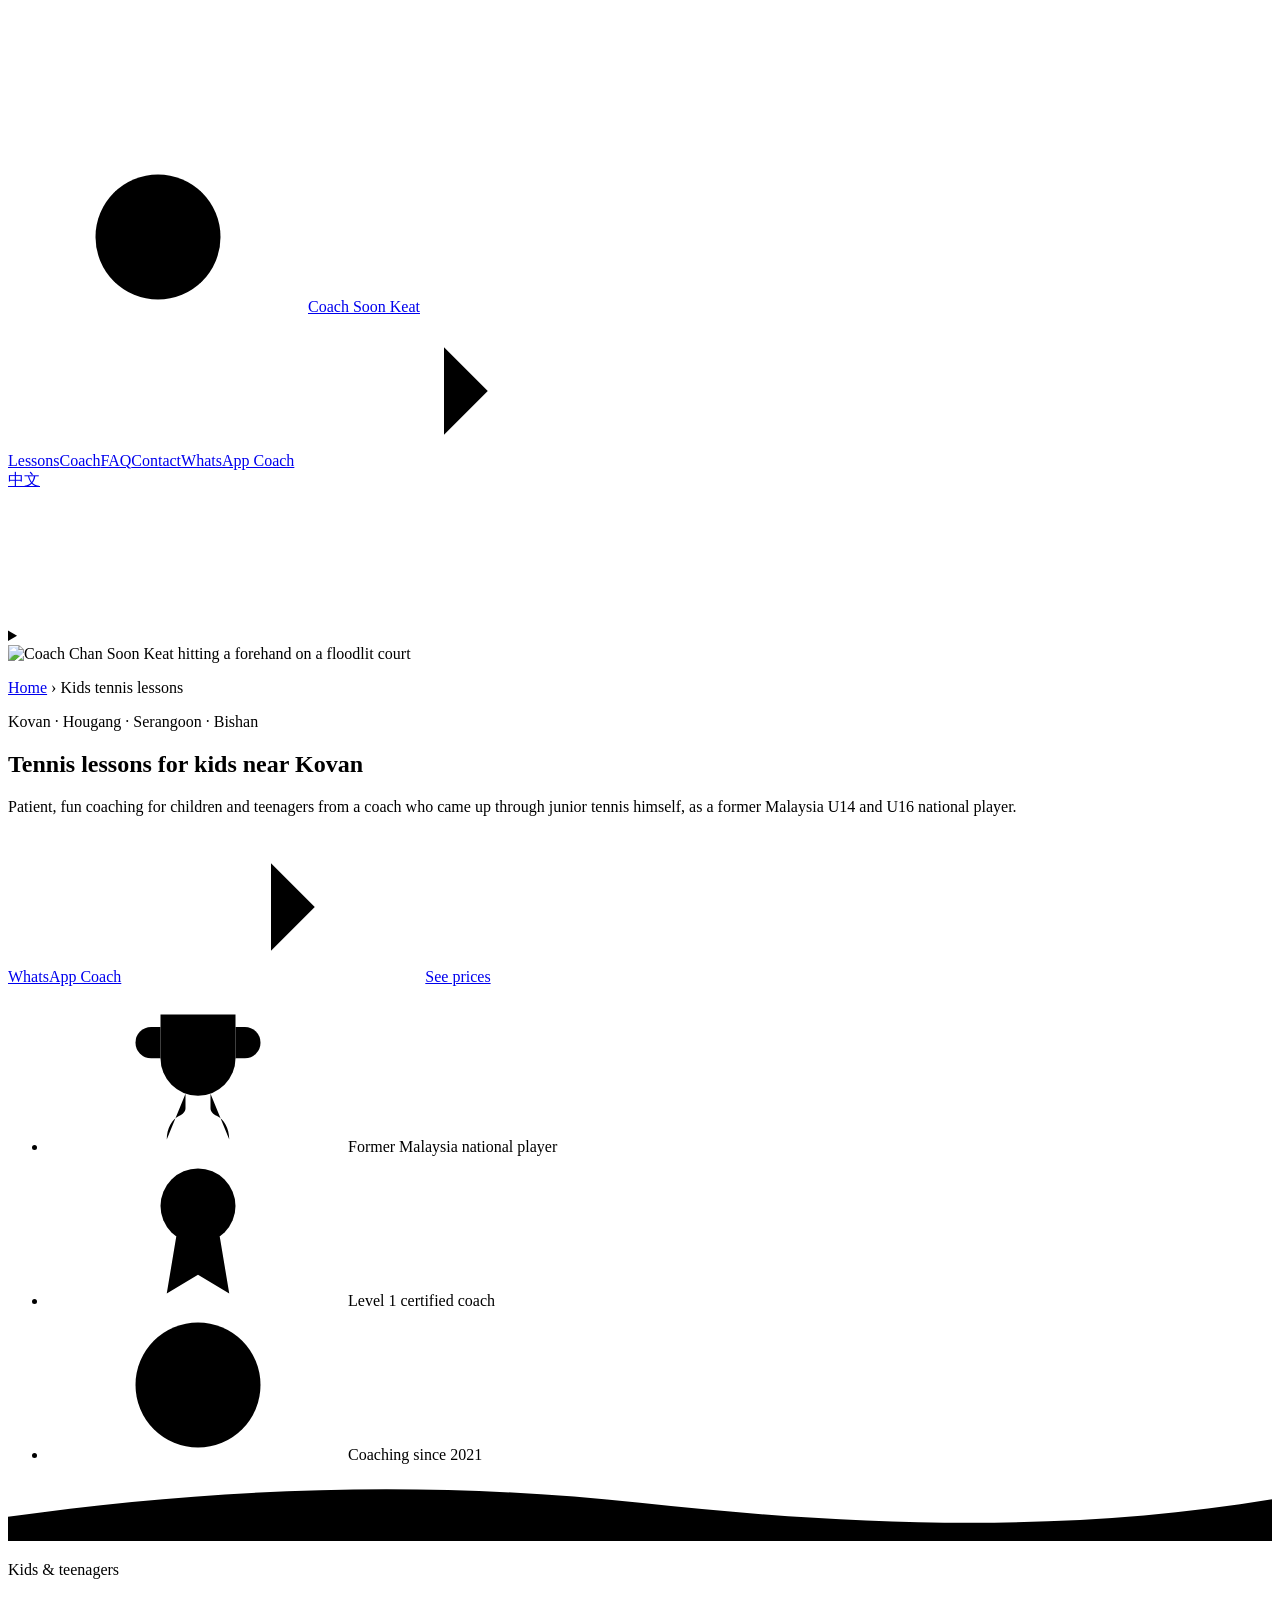
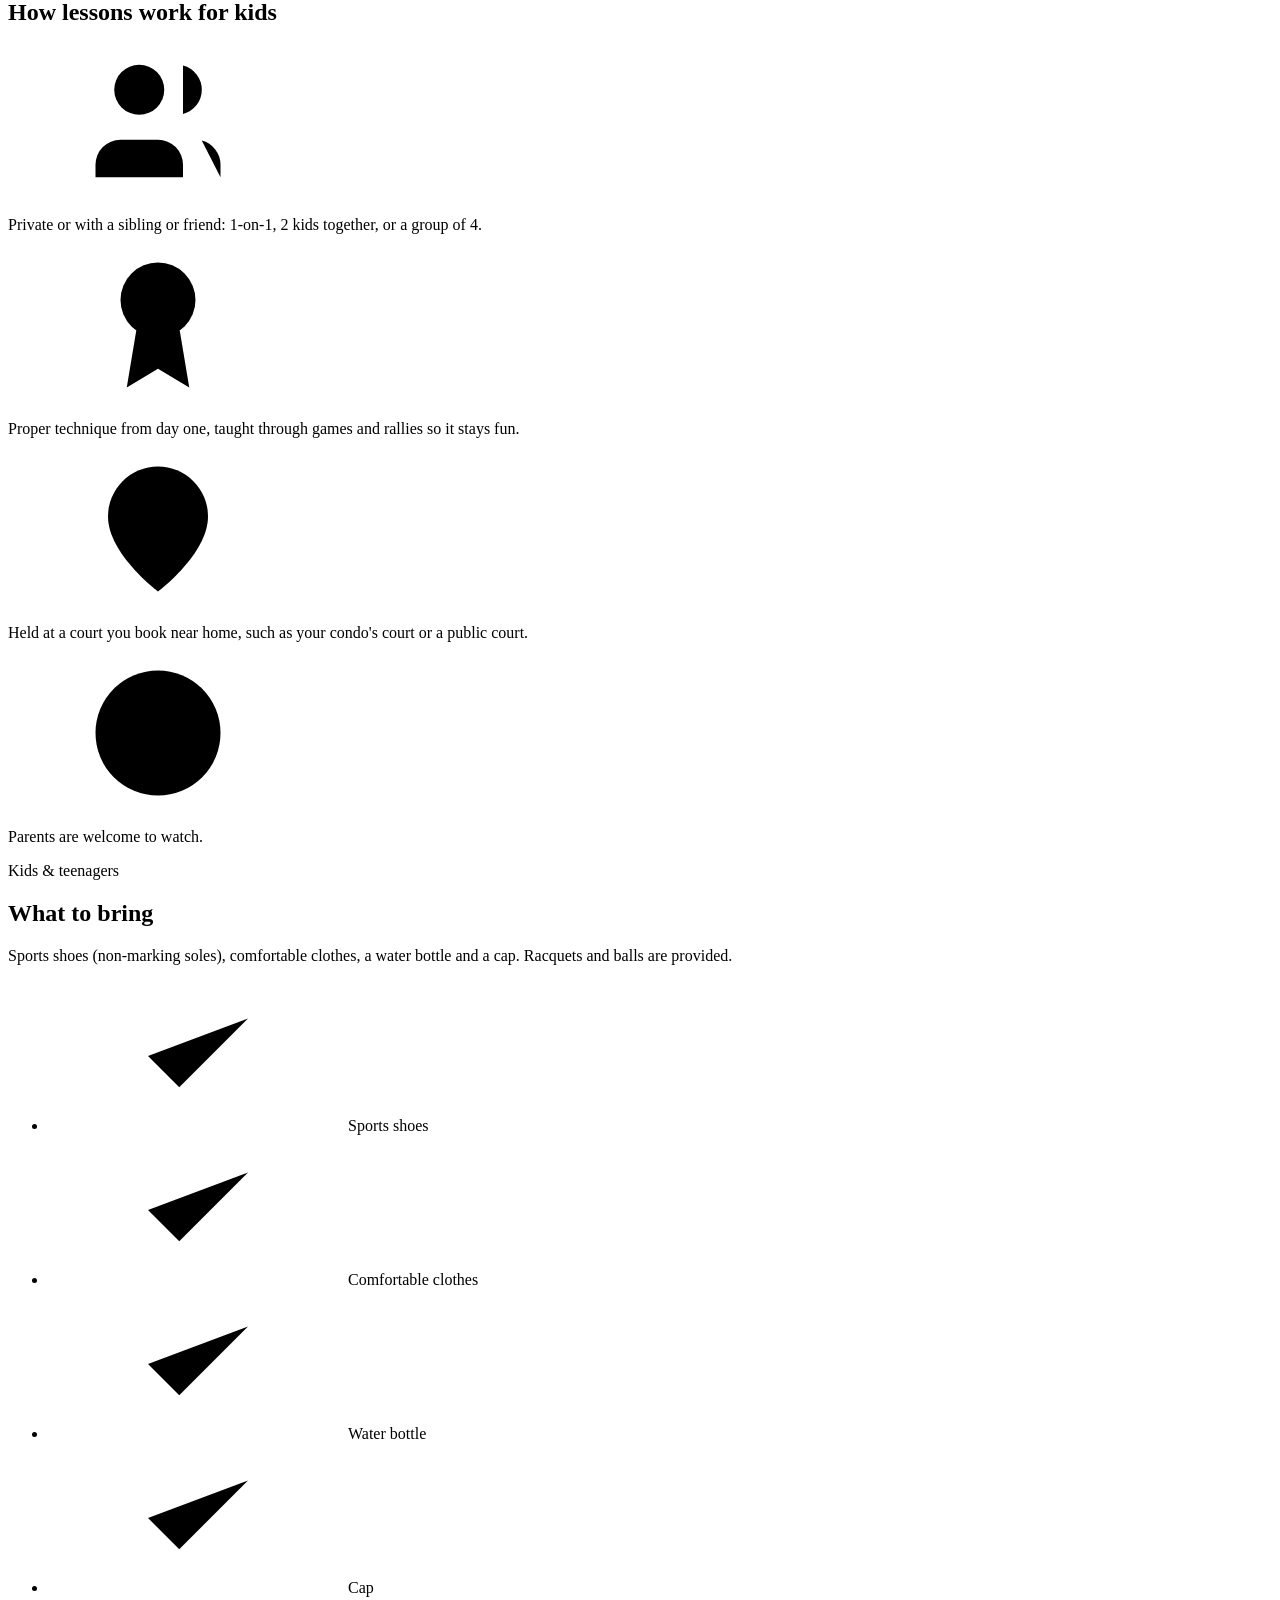
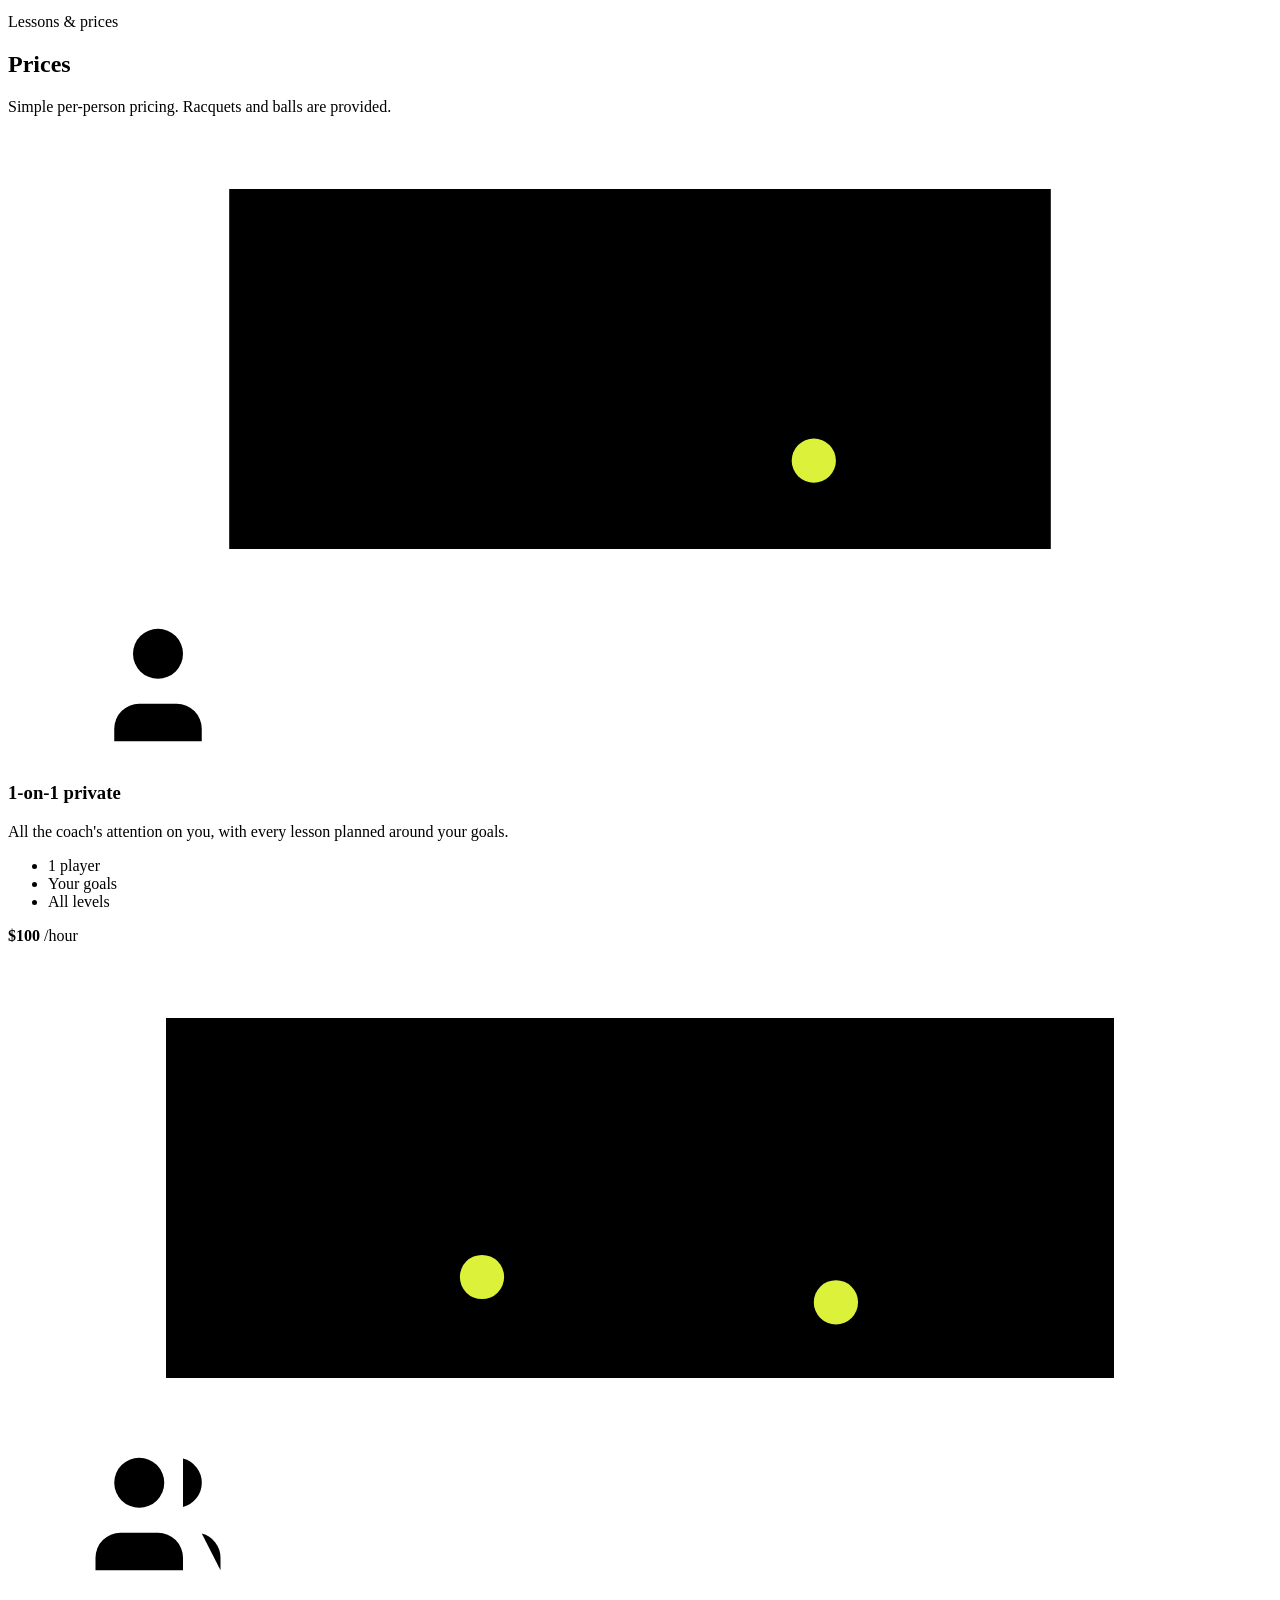
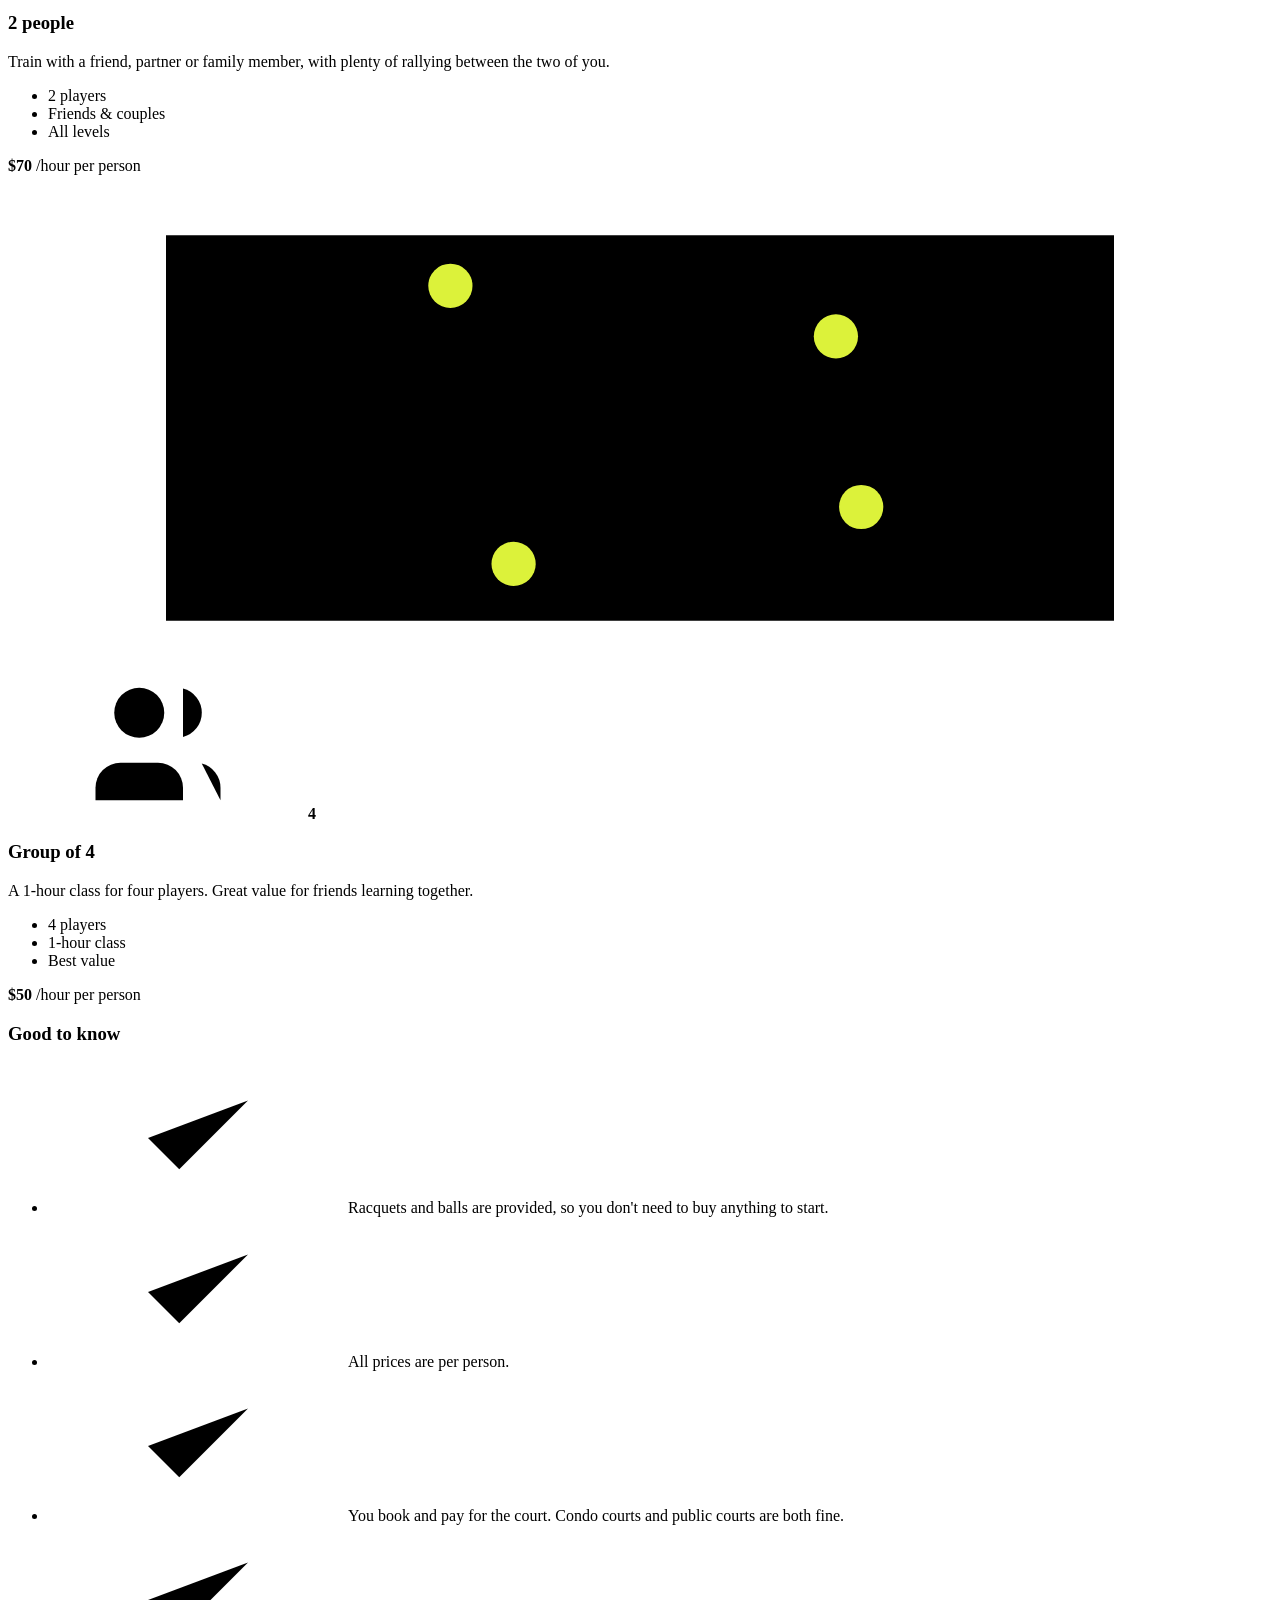
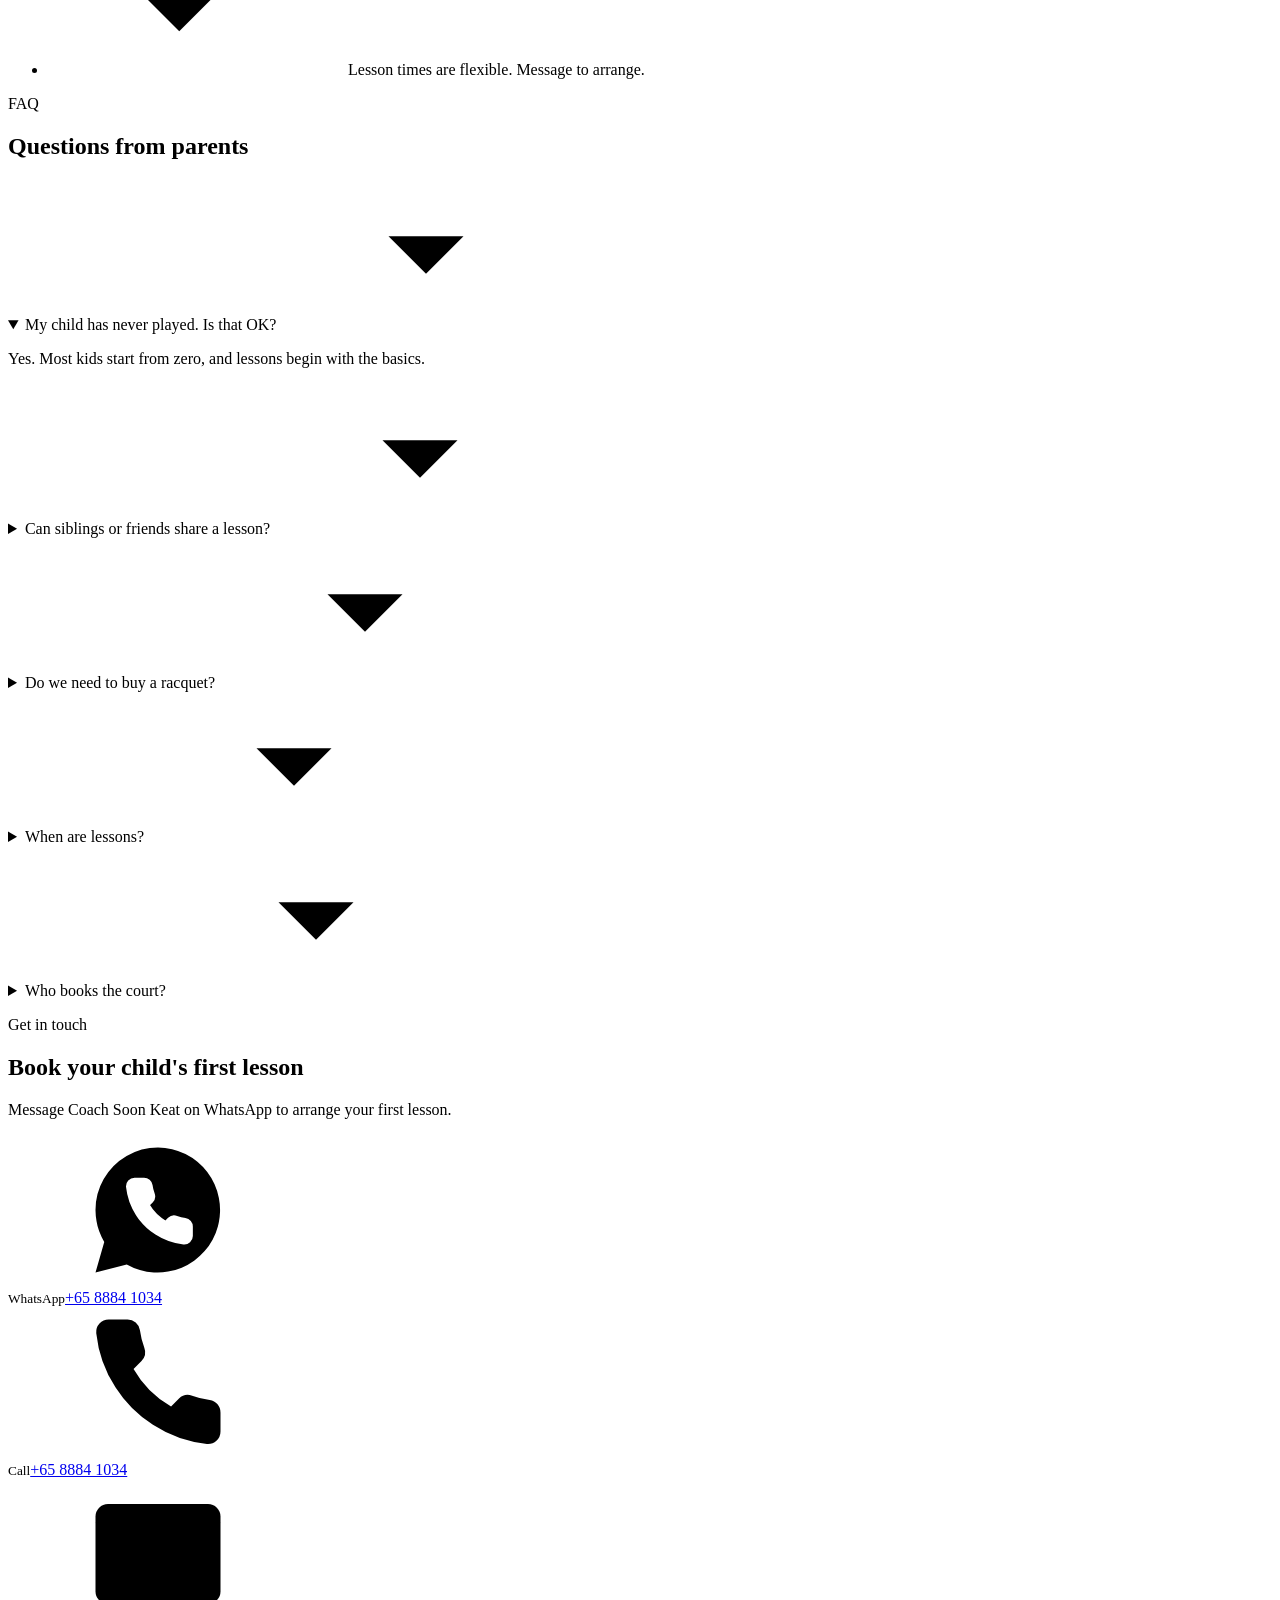
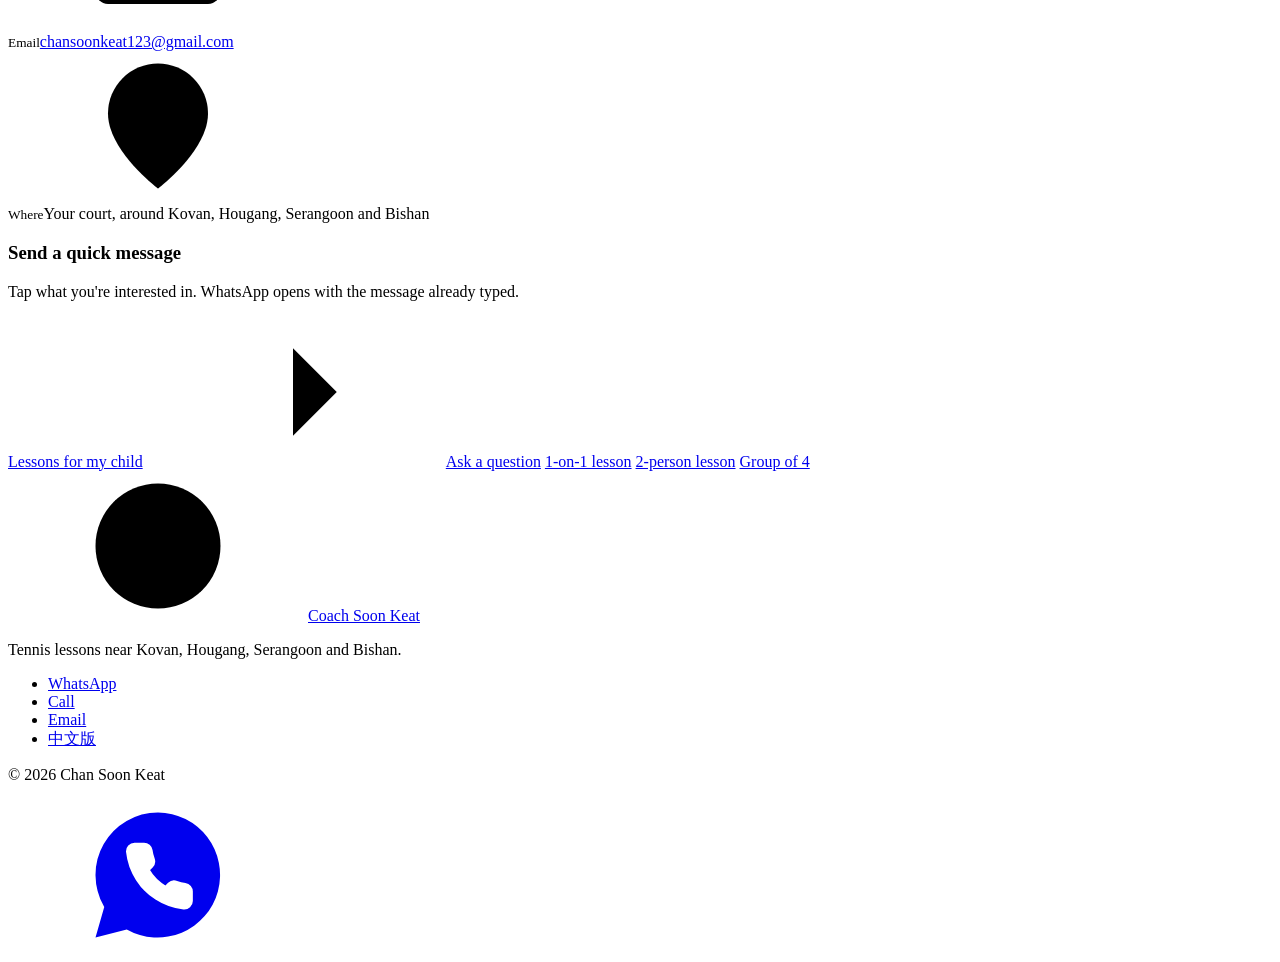
==== commit 91d7d190: "Redraw the WhatsApp button icon and colour the contact icons green The old icon was a thin outline b" ====
--- a/site/kids/index.html
+++ b/site/kids/index.html
@@ -48,7 +48,7 @@
 </head>
 <body>
 <!-- Icons: Lucide, ISC licence -->
-<svg class="sprite" aria-hidden="true" focusable="false"><symbol id="i-message-circle" viewBox="0 0 24 24"><path d="M7.9 20A9 9 0 1 0 4 16.1L2 22Z"/></symbol><symbol id="i-phone" viewBox="0 0 24 24"><path d="M22 16.92v3a2 2 0 0 1-2.18 2 19.79 19.79 0 0 1-8.63-3.07 19.5 19.5 0 0 1-6-6 19.79 19.79 0 0 1-3.07-8.67A2 2 0 0 1 4.11 2h3a2 2 0 0 1 2 1.72 12.84 12.84 0 0 0 .7 2.81 2 2 0 0 1-.45 2.11L8.09 9.91a16 16 0 0 0 6 6l1.27-1.27a2 2 0 0 1 2.11-.45 12.84 12.84 0 0 0 2.81.7A2 2 0 0 1 22 16.92z"/></symbol><symbol id="i-mail" viewBox="0 0 24 24"><rect width="20" height="16" x="2" y="4" rx="2"/><path d="m22 7-8.97 5.7a1.94 1.94 0 0 1-2.06 0L2 7"/></symbol><symbol id="i-map-pin" viewBox="0 0 24 24"><path d="M20 10c0 6-8 12-8 12s-8-6-8-12a8 8 0 0 1 16 0Z"/><circle cx="12" cy="10" r="3"/></symbol><symbol id="i-clock" viewBox="0 0 24 24"><circle cx="12" cy="12" r="10"/><polyline points="12 6 12 12 16 14"/></symbol><symbol id="i-trophy" viewBox="0 0 24 24"><path d="M6 9H4.5a2.5 2.5 0 0 1 0-5H6"/><path d="M18 9h1.5a2.5 2.5 0 0 0 0-5H18"/><path d="M4 22h16"/><path d="M10 14.66V17c0 .55-.47.98-.97 1.21C7.85 18.75 7 20.24 7 22"/><path d="M14 14.66V17c0 .55.47.98.97 1.21C16.15 18.75 17 20.24 17 22"/><path d="M18 2H6v7a6 6 0 0 0 12 0V2Z"/></symbol><symbol id="i-award" viewBox="0 0 24 24"><circle cx="12" cy="8" r="6"/><path d="M15.477 12.89 17 22l-5-3-5 3 1.523-9.11"/></symbol><symbol id="i-wallet" viewBox="0 0 24 24"><path d="M19 7V4a1 1 0 0 0-1-1H5a2 2 0 0 0 0 4h15a1 1 0 0 1 1 1v4h-3a2 2 0 0 0 0 4h3a1 1 0 0 0 1-1v-2a1 1 0 0 0-1-1"/><path d="M3 5v14a2 2 0 0 0 2 2h15a1 1 0 0 0 1-1v-4"/></symbol><symbol id="i-cloud-rain" viewBox="0 0 24 24"><path d="M4 14.899A7 7 0 1 1 15.71 8h1.79a4.5 4.5 0 0 1 2.5 8.242"/><path d="M16 14v6"/><path d="M8 14v6"/><path d="M12 16v6"/></symbol><symbol id="i-users" viewBox="0 0 24 24"><path d="M16 21v-2a4 4 0 0 0-4-4H6a4 4 0 0 0-4 4v2"/><circle cx="9" cy="7" r="4"/><path d="M22 21v-2a4 4 0 0 0-3-3.87"/><path d="M16 3.13a4 4 0 0 1 0 7.75"/></symbol><symbol id="i-user" viewBox="0 0 24 24"><path d="M19 21v-2a4 4 0 0 0-4-4H9a4 4 0 0 0-4 4v2"/><circle cx="12" cy="7" r="4"/></symbol><symbol id="i-smile" viewBox="0 0 24 24"><circle cx="12" cy="12" r="10"/><path d="M8 14s1.5 2 4 2 4-2 4-2"/><line x1="9" x2="9.01" y1="9" y2="9"/><line x1="15" x2="15.01" y1="9" y2="9"/></symbol><symbol id="i-arrow-right" viewBox="0 0 24 24"><path d="M5 12h14"/><path d="m12 5 7 7-7 7"/></symbol><symbol id="i-menu" viewBox="0 0 24 24"><line x1="4" x2="20" y1="12" y2="12"/><line x1="4" x2="20" y1="6" y2="6"/><line x1="4" x2="20" y1="18" y2="18"/></symbol><symbol id="i-x" viewBox="0 0 24 24"><path d="M18 6 6 18"/><path d="m6 6 12 12"/></symbol><symbol id="i-chevron-down" viewBox="0 0 24 24"><path d="m6 9 6 6 6-6"/></symbol><symbol id="i-check" viewBox="0 0 24 24"><path d="M20 6 9 17l-5-5"/></symbol><symbol id="i-wa" viewBox="0 0 24 24"><path d="M7.9 20A9 9 0 1 0 4 16.1L2 22Z"/><g transform="translate(6.5 6.5) scale(.46)"><path stroke-width="3.8" d="M22 16.92v3a2 2 0 0 1-2.18 2 19.79 19.79 0 0 1-8.63-3.07 19.5 19.5 0 0 1-6-6 19.79 19.79 0 0 1-3.07-8.67A2 2 0 0 1 4.11 2h3a2 2 0 0 1 2 1.72 12.84 12.84 0 0 0 .7 2.81 2 2 0 0 1-.45 2.11L8.09 9.91a16 16 0 0 0 6 6l1.27-1.27a2 2 0 0 1 2.11-.45 12.84 12.84 0 0 0 2.81.7A2 2 0 0 1 22 16.92z"/></g></symbol><symbol id="i-ball" viewBox="0 0 24 24"><circle cx="12" cy="12" r="10"/><path d="M5.2 4.6C9.6 8.4 9.6 15.6 5.2 19.4"/><path d="M18.8 4.6C14.4 8.4 14.4 15.6 18.8 19.4"/></symbol></svg>
+<svg class="sprite" aria-hidden="true" focusable="false"><symbol id="i-message-circle" viewBox="0 0 24 24"><path d="M7.9 20A9 9 0 1 0 4 16.1L2 22Z"/></symbol><symbol id="i-phone" viewBox="0 0 24 24"><path d="M22 16.92v3a2 2 0 0 1-2.18 2 19.79 19.79 0 0 1-8.63-3.07 19.5 19.5 0 0 1-6-6 19.79 19.79 0 0 1-3.07-8.67A2 2 0 0 1 4.11 2h3a2 2 0 0 1 2 1.72 12.84 12.84 0 0 0 .7 2.81 2 2 0 0 1-.45 2.11L8.09 9.91a16 16 0 0 0 6 6l1.27-1.27a2 2 0 0 1 2.11-.45 12.84 12.84 0 0 0 2.81.7A2 2 0 0 1 22 16.92z"/></symbol><symbol id="i-mail" viewBox="0 0 24 24"><rect width="20" height="16" x="2" y="4" rx="2"/><path d="m22 7-8.97 5.7a1.94 1.94 0 0 1-2.06 0L2 7"/></symbol><symbol id="i-map-pin" viewBox="0 0 24 24"><path d="M20 10c0 6-8 12-8 12s-8-6-8-12a8 8 0 0 1 16 0Z"/><circle cx="12" cy="10" r="3"/></symbol><symbol id="i-clock" viewBox="0 0 24 24"><circle cx="12" cy="12" r="10"/><polyline points="12 6 12 12 16 14"/></symbol><symbol id="i-trophy" viewBox="0 0 24 24"><path d="M6 9H4.5a2.5 2.5 0 0 1 0-5H6"/><path d="M18 9h1.5a2.5 2.5 0 0 0 0-5H18"/><path d="M4 22h16"/><path d="M10 14.66V17c0 .55-.47.98-.97 1.21C7.85 18.75 7 20.24 7 22"/><path d="M14 14.66V17c0 .55.47.98.97 1.21C16.15 18.75 17 20.24 17 22"/><path d="M18 2H6v7a6 6 0 0 0 12 0V2Z"/></symbol><symbol id="i-award" viewBox="0 0 24 24"><circle cx="12" cy="8" r="6"/><path d="M15.477 12.89 17 22l-5-3-5 3 1.523-9.11"/></symbol><symbol id="i-wallet" viewBox="0 0 24 24"><path d="M19 7V4a1 1 0 0 0-1-1H5a2 2 0 0 0 0 4h15a1 1 0 0 1 1 1v4h-3a2 2 0 0 0 0 4h3a1 1 0 0 0 1-1v-2a1 1 0 0 0-1-1"/><path d="M3 5v14a2 2 0 0 0 2 2h15a1 1 0 0 0 1-1v-4"/></symbol><symbol id="i-cloud-rain" viewBox="0 0 24 24"><path d="M4 14.899A7 7 0 1 1 15.71 8h1.79a4.5 4.5 0 0 1 2.5 8.242"/><path d="M16 14v6"/><path d="M8 14v6"/><path d="M12 16v6"/></symbol><symbol id="i-users" viewBox="0 0 24 24"><path d="M16 21v-2a4 4 0 0 0-4-4H6a4 4 0 0 0-4 4v2"/><circle cx="9" cy="7" r="4"/><path d="M22 21v-2a4 4 0 0 0-3-3.87"/><path d="M16 3.13a4 4 0 0 1 0 7.75"/></symbol><symbol id="i-user" viewBox="0 0 24 24"><path d="M19 21v-2a4 4 0 0 0-4-4H9a4 4 0 0 0-4 4v2"/><circle cx="12" cy="7" r="4"/></symbol><symbol id="i-smile" viewBox="0 0 24 24"><circle cx="12" cy="12" r="10"/><path d="M8 14s1.5 2 4 2 4-2 4-2"/><line x1="9" x2="9.01" y1="9" y2="9"/><line x1="15" x2="15.01" y1="9" y2="9"/></symbol><symbol id="i-arrow-right" viewBox="0 0 24 24"><path d="M5 12h14"/><path d="m12 5 7 7-7 7"/></symbol><symbol id="i-menu" viewBox="0 0 24 24"><line x1="4" x2="20" y1="12" y2="12"/><line x1="4" x2="20" y1="6" y2="6"/><line x1="4" x2="20" y1="18" y2="18"/></symbol><symbol id="i-x" viewBox="0 0 24 24"><path d="M18 6 6 18"/><path d="m6 6 12 12"/></symbol><symbol id="i-chevron-down" viewBox="0 0 24 24"><path d="m6 9 6 6 6-6"/></symbol><symbol id="i-check" viewBox="0 0 24 24"><path d="M20 6 9 17l-5-5"/></symbol><symbol id="i-wa" viewBox="0 0 24 24"><mask id="wa-m" maskUnits="userSpaceOnUse" x="0" y="0" width="24" height="24"><rect width="24" height="24" fill="#fff"/><g transform="translate(6.2 6.2) scale(.5)"><path fill="#000" stroke="#000" stroke-width="1.5" d="M22 16.92v3a2 2 0 0 1-2.18 2 19.79 19.79 0 0 1-8.63-3.07 19.5 19.5 0 0 1-6-6 19.79 19.79 0 0 1-3.07-8.67A2 2 0 0 1 4.11 2h3a2 2 0 0 1 2 1.72 12.84 12.84 0 0 0 .7 2.81 2 2 0 0 1-.45 2.11L8.09 9.91a16 16 0 0 0 6 6l1.27-1.27a2 2 0 0 1 2.11-.45 12.84 12.84 0 0 0 2.81.7A2 2 0 0 1 22 16.92z"/></g></mask><path mask="url(#wa-m)" fill="currentColor" stroke="none" d="M12 2A10 10 0 1 1 7 20.7L2 22L3.4 17.1A10 10 0 0 1 12 2Z"/></symbol><symbol id="i-ball" viewBox="0 0 24 24"><circle cx="12" cy="12" r="10"/><path d="M5.2 4.6C9.6 8.4 9.6 15.6 5.2 19.4"/><path d="M18.8 4.6C14.4 8.4 14.4 15.6 18.8 19.4"/></symbol></svg>
 <header class="site-header">
 <div class="wrap bar">
 <a class="brand" href="/"><span class="logo-tile"><svg class="ic" aria-hidden="true"><use href="#i-ball"/></svg></span>Coach Soon Keat</a>
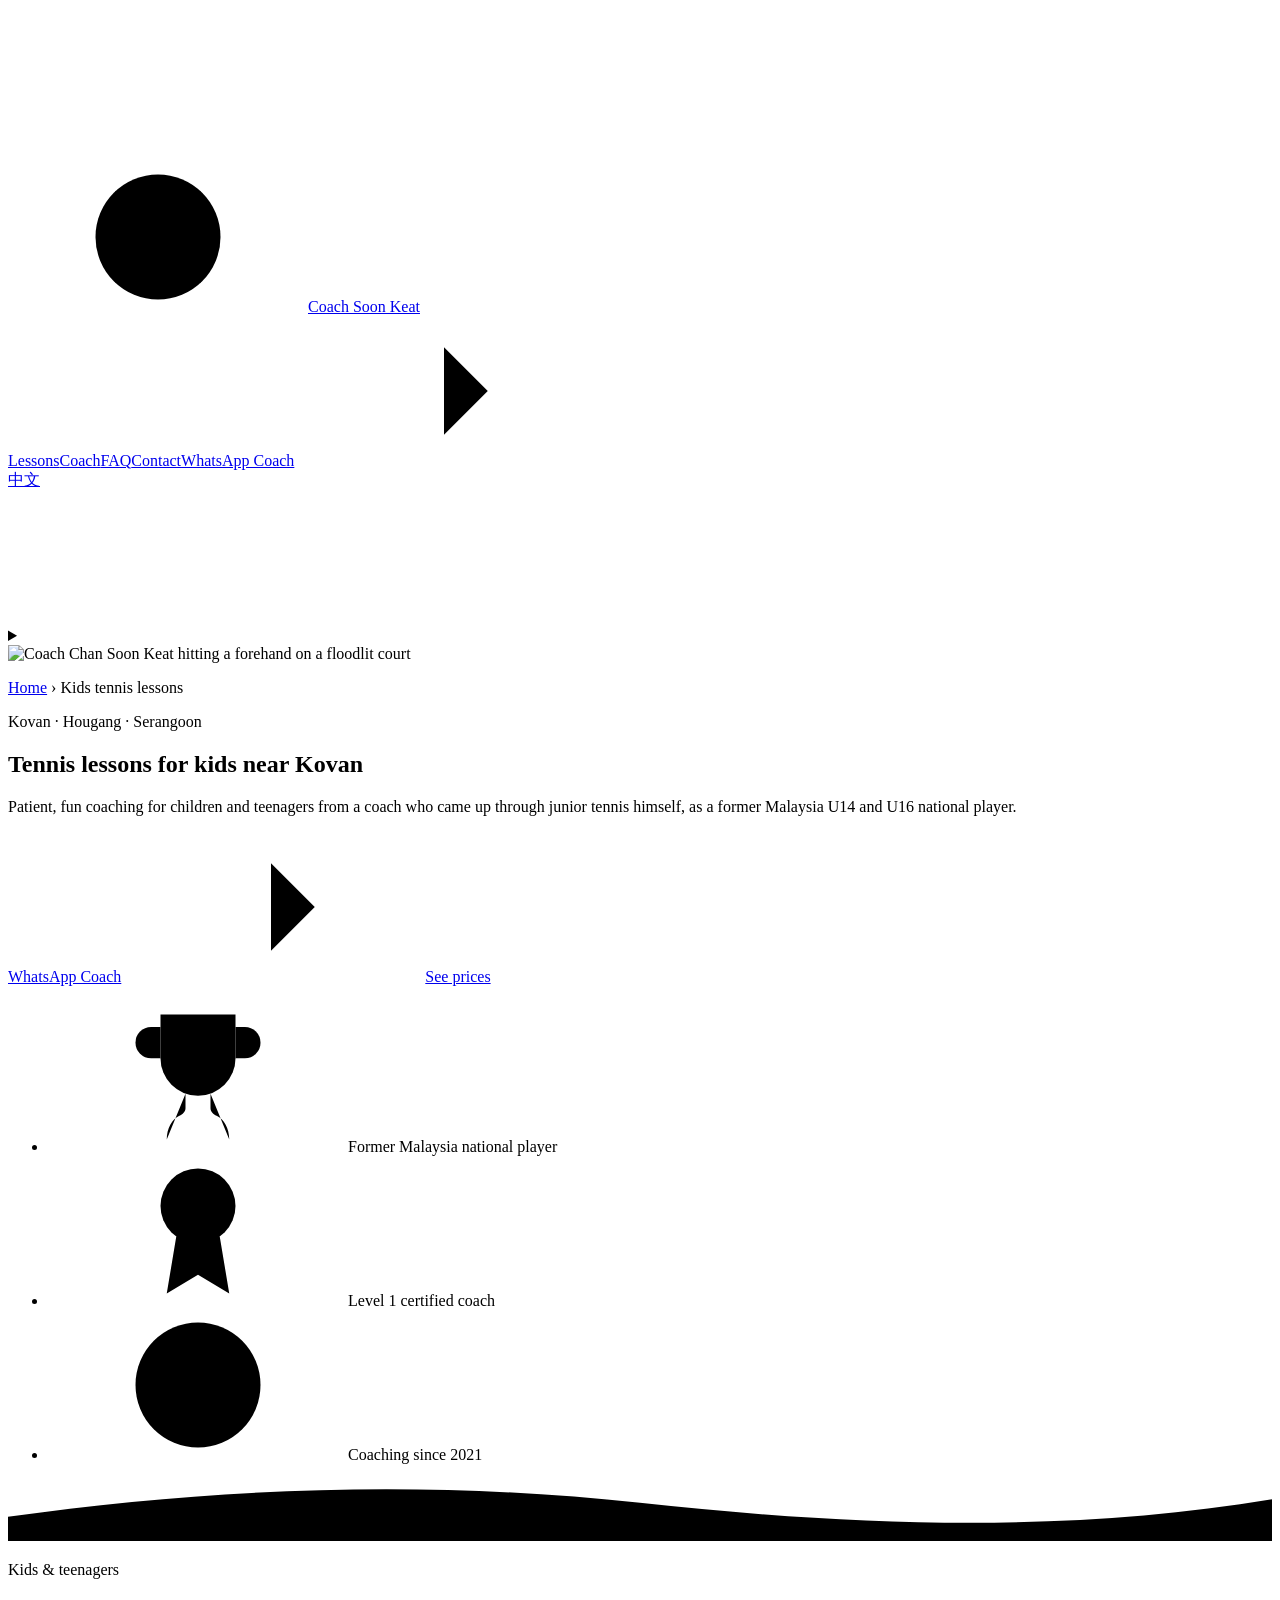
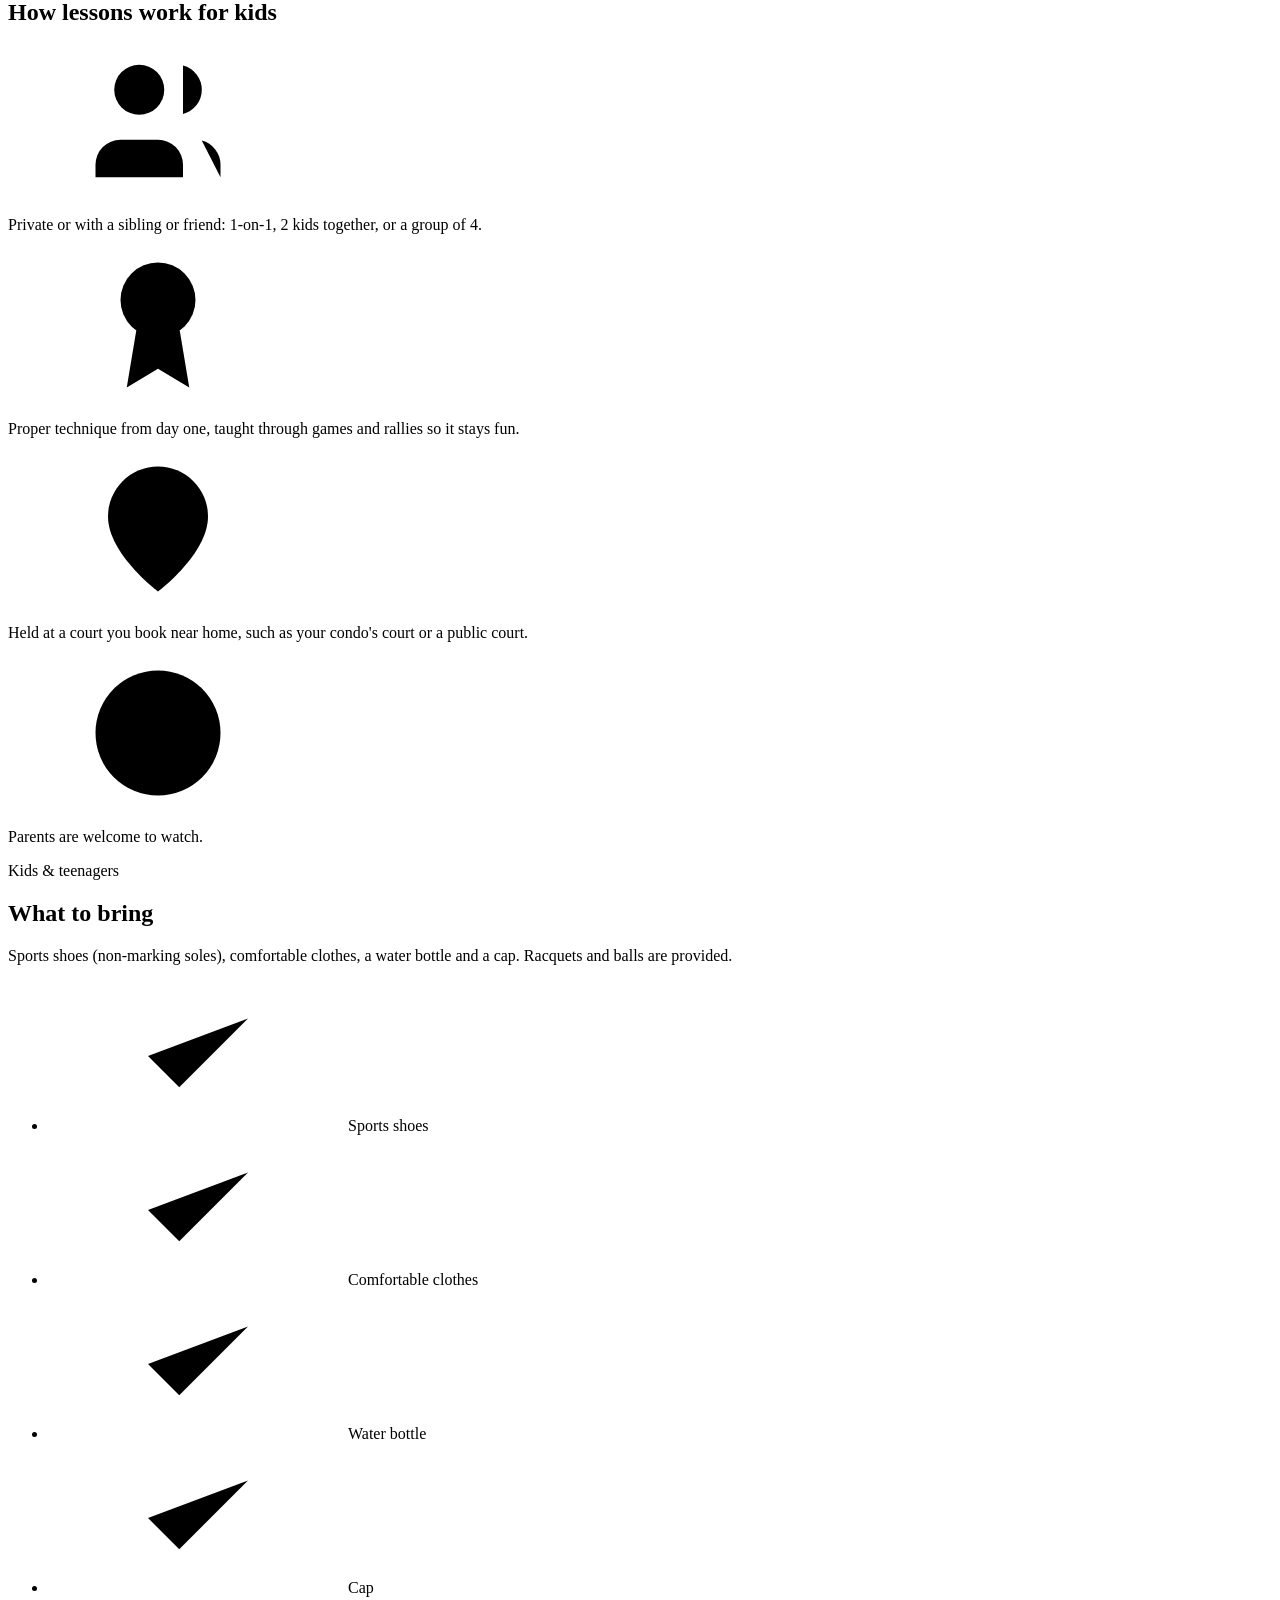
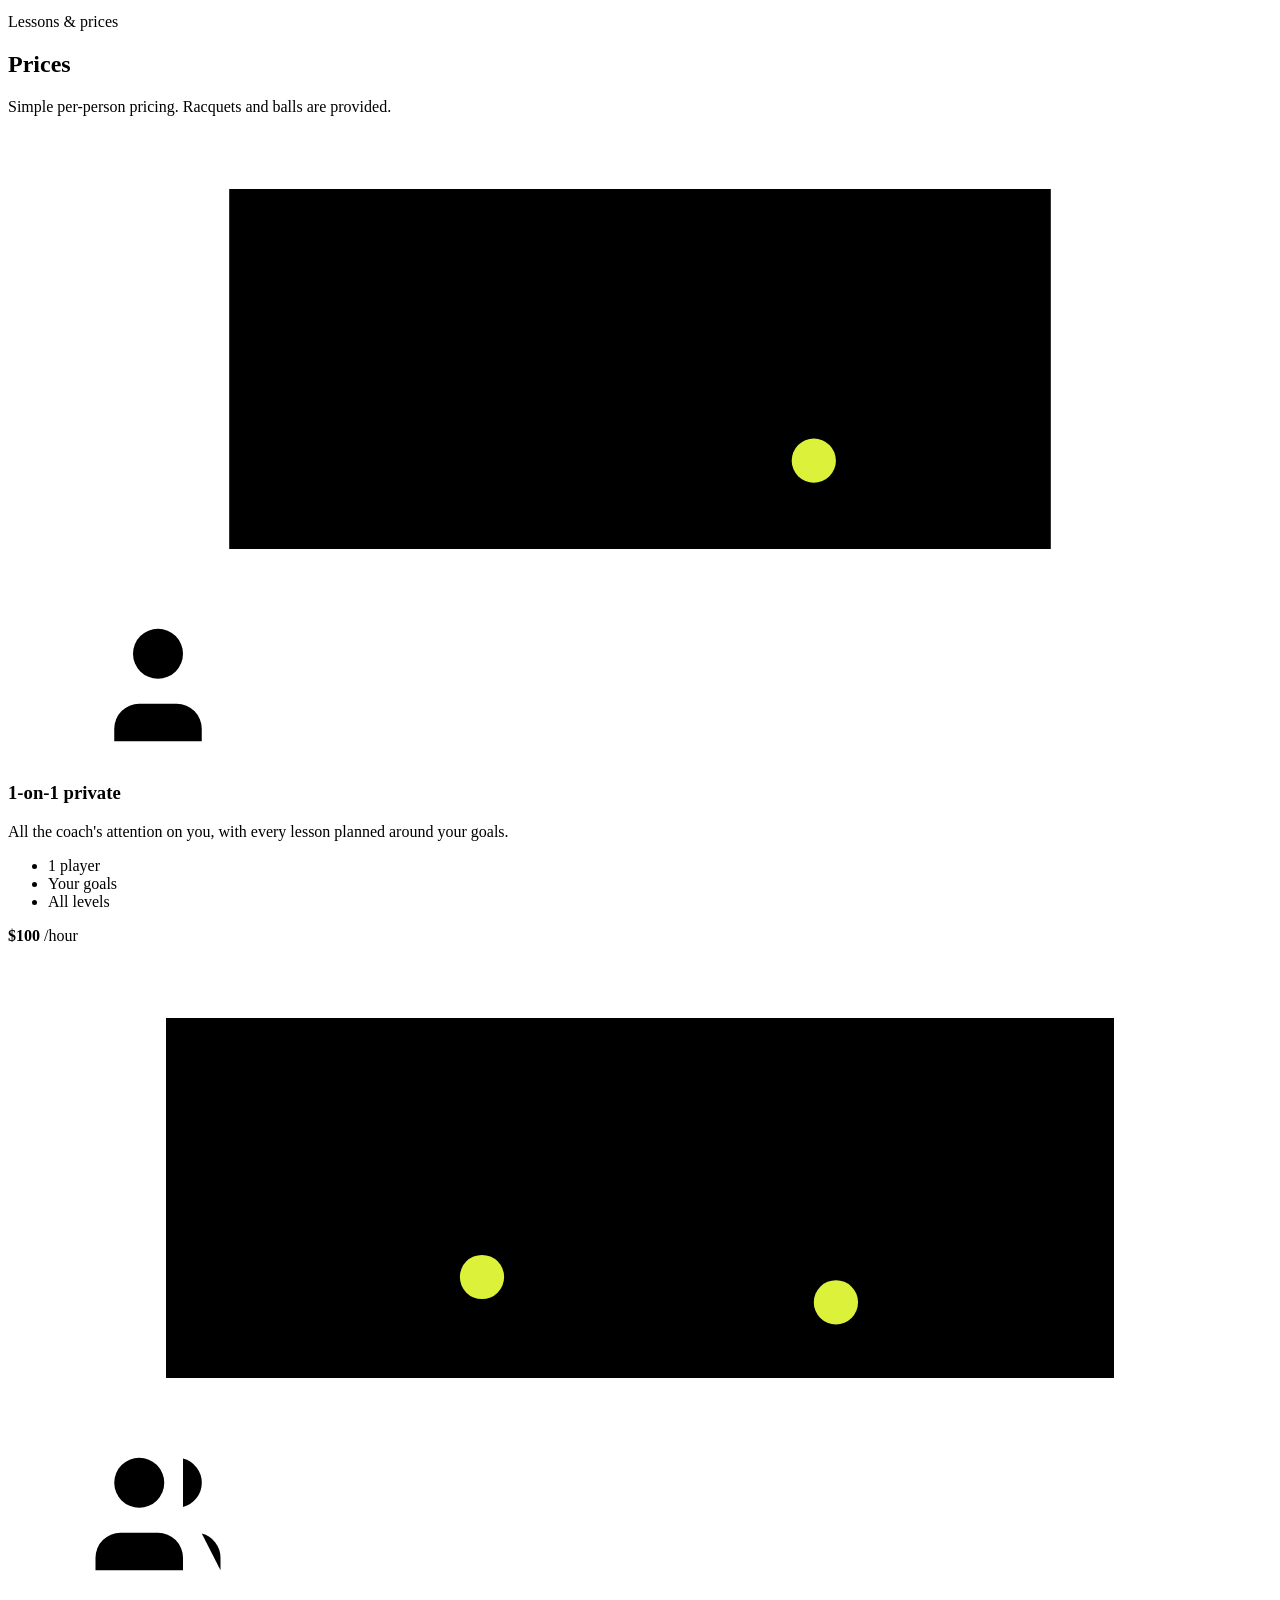
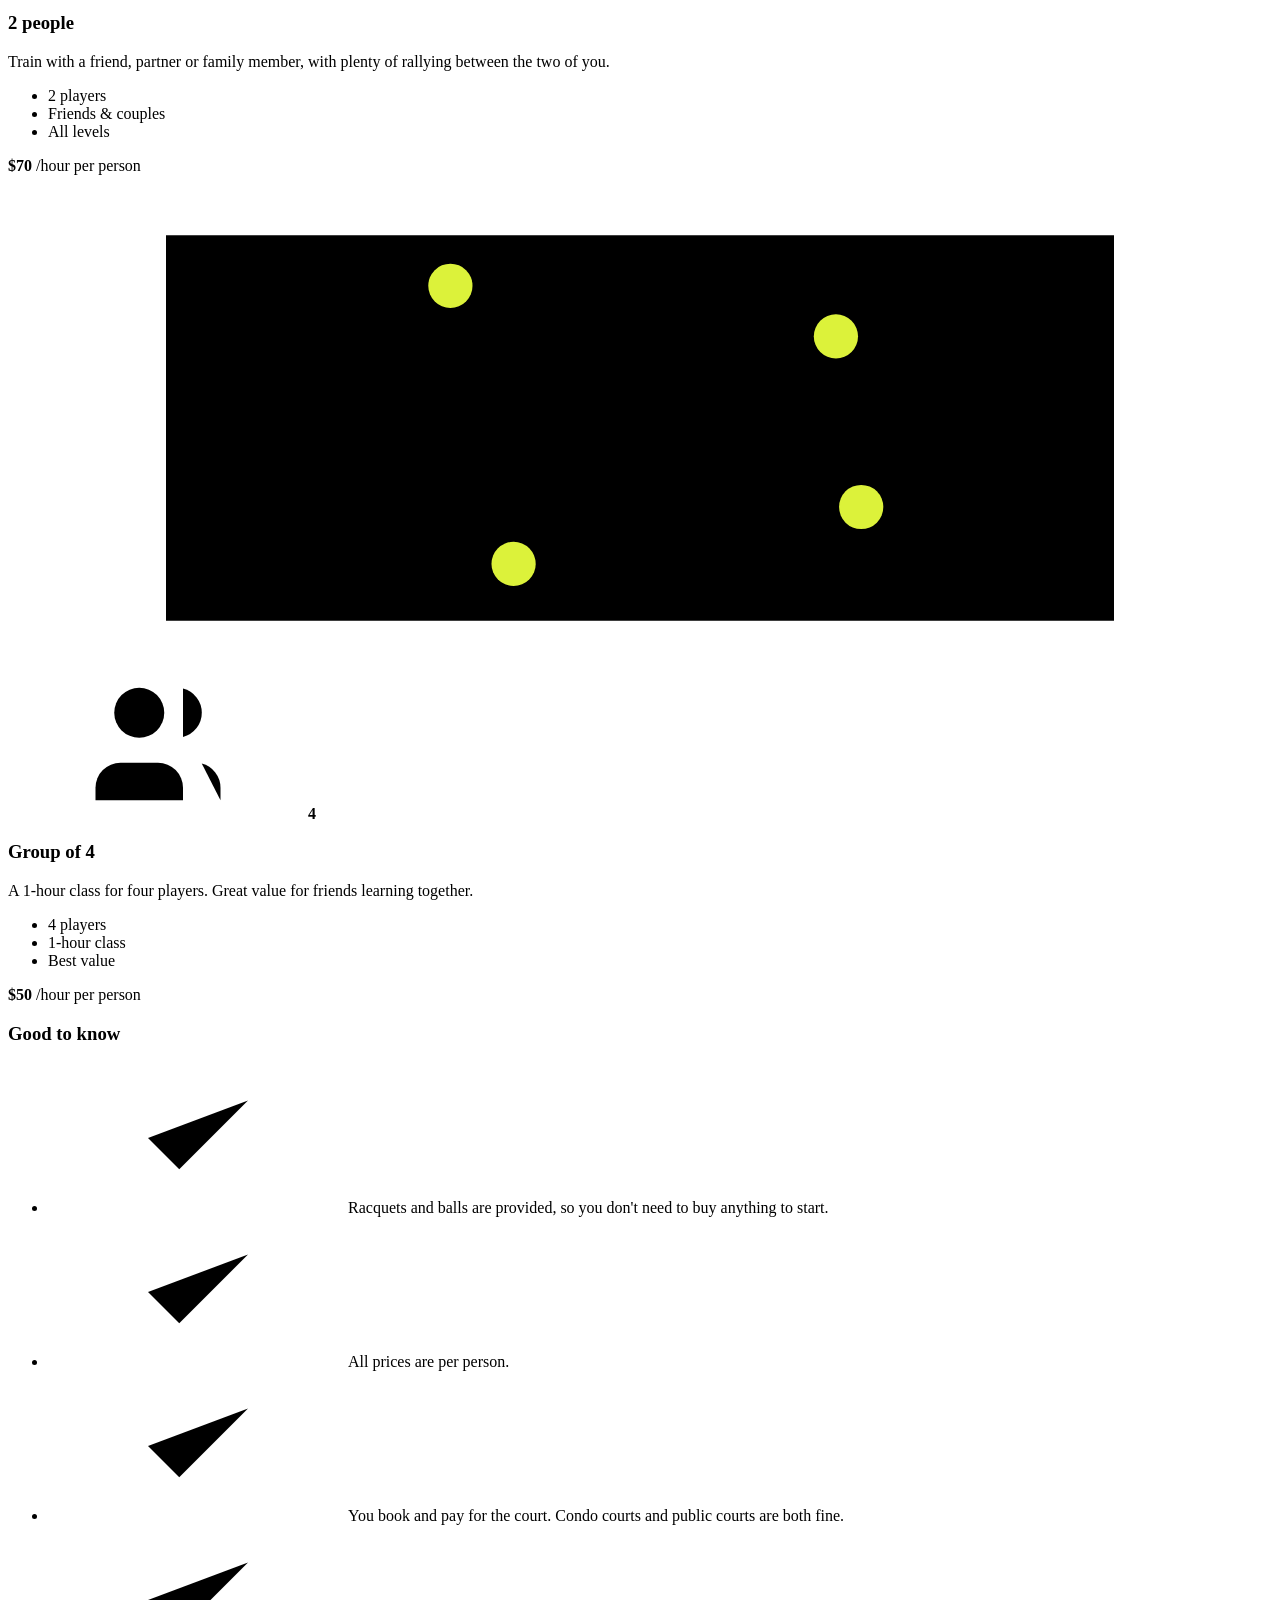
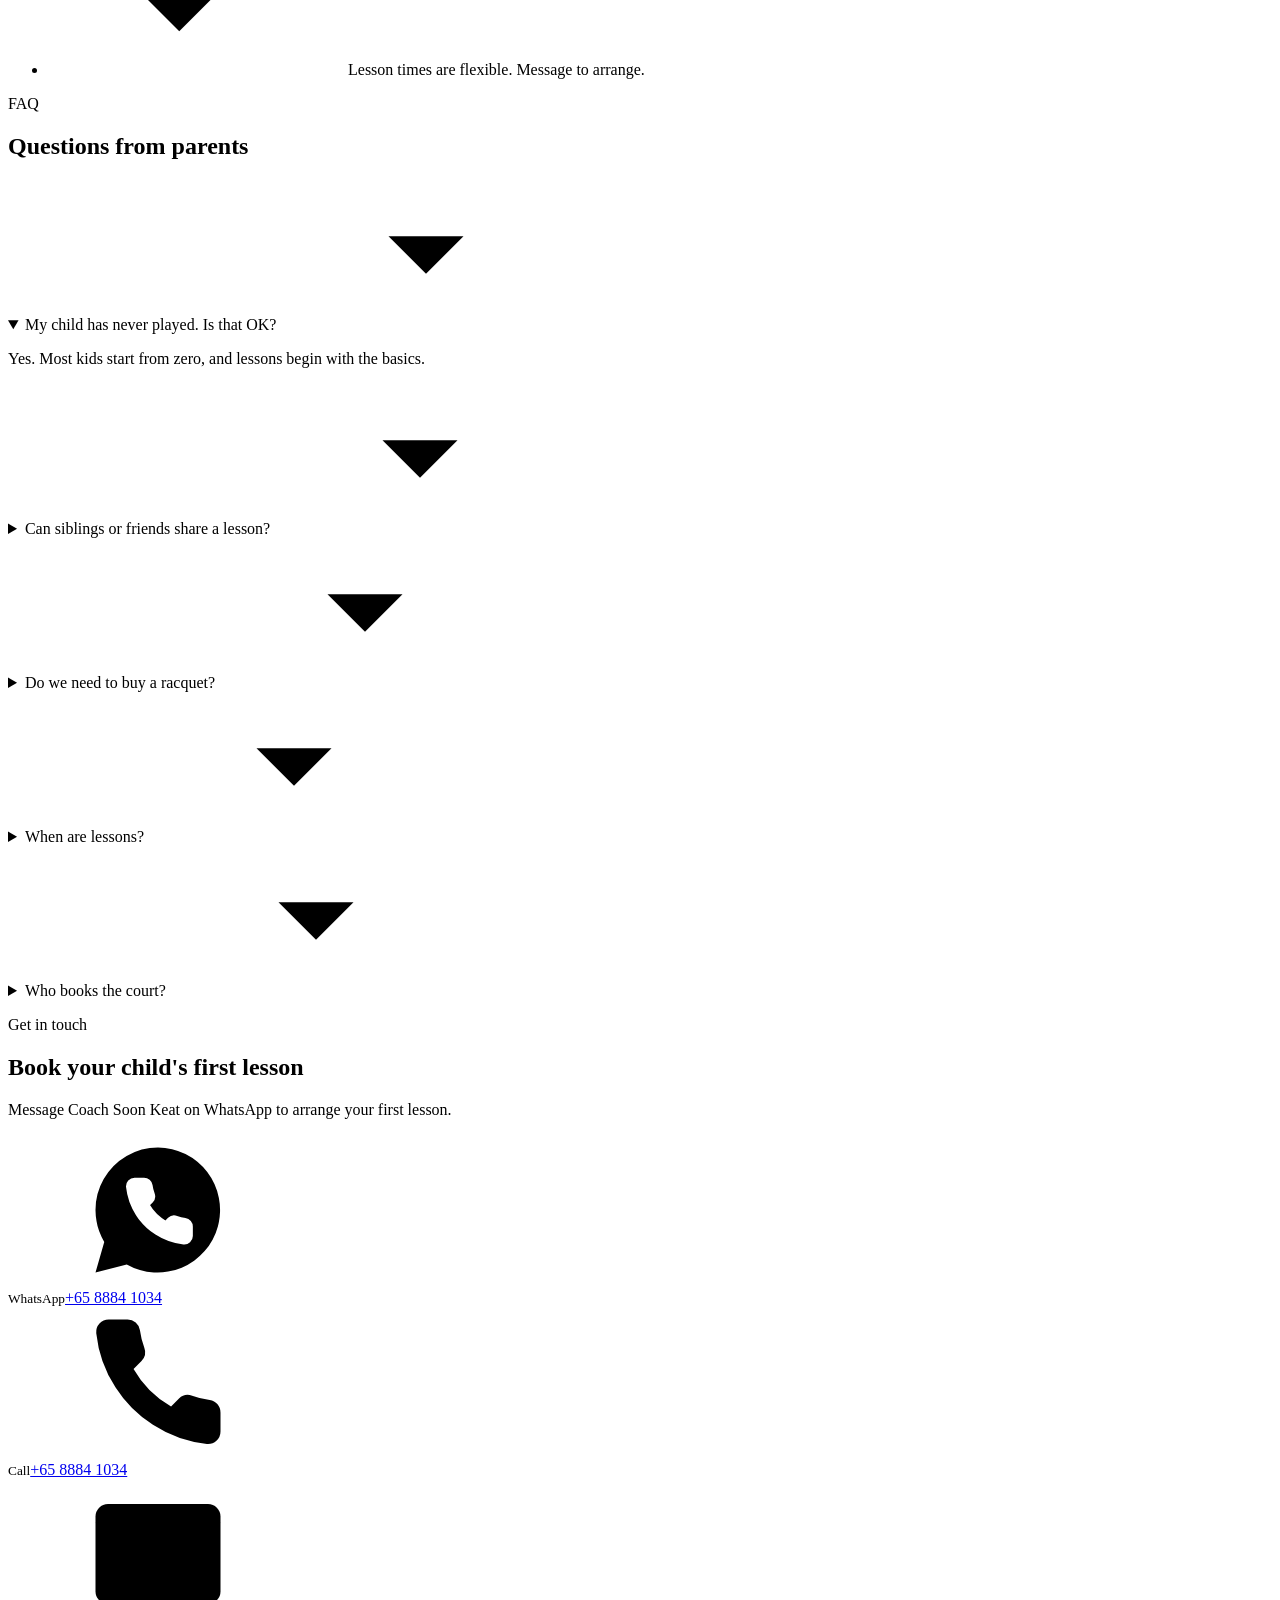
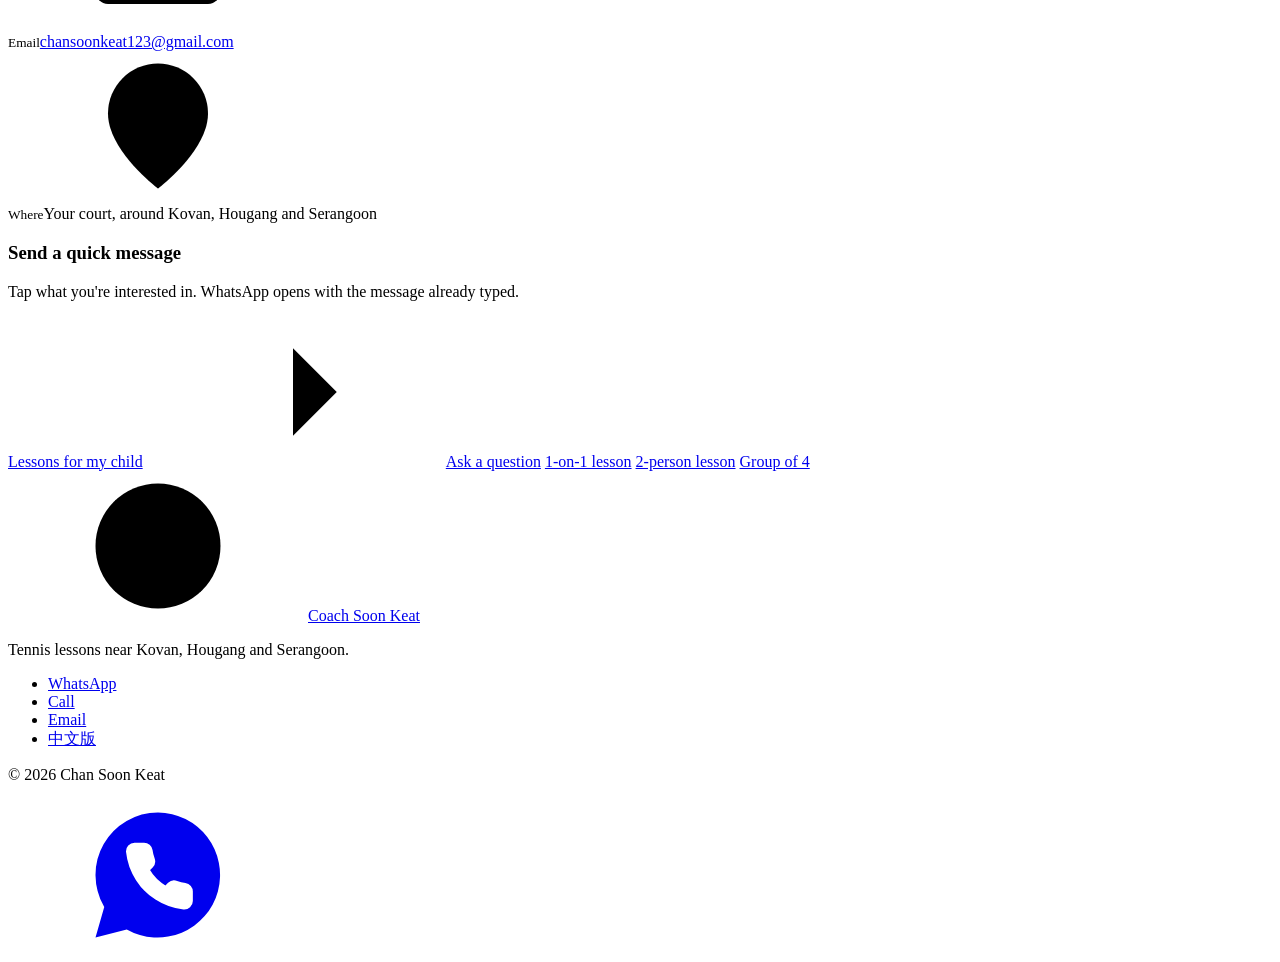
==== commit a993c312: "Balance the top of the page, tidy the level cards, drop Bishan, fix coaching wording On wide screens" ====
--- a/site/kids/index.html
+++ b/site/kids/index.html
@@ -4,14 +4,14 @@
 <meta charset="utf-8">
 <meta name="viewport" content="width=device-width, initial-scale=1">
 <title>Kids Tennis Lessons near Kovan | Coach Soon Keat</title>
-<meta name="description" content="Tennis lessons for kids and teenagers near Kovan, Hougang, Serangoon and Bishan. Patient coaching from a former Malaysia junior national player. Racquets provided. WhatsApp to book.">
+<meta name="description" content="Tennis lessons for kids and teenagers near Kovan, Hougang and Serangoon. Patient coaching from a former Malaysia junior national player. Racquets provided. WhatsApp to book.">
 <link rel="canonical" href="https://kovan-tennis.pages.dev/kids/">
 <link rel="alternate" hreflang="en" href="https://kovan-tennis.pages.dev/kids/">
 <link rel="alternate" hreflang="zh-Hans" href="https://kovan-tennis.pages.dev/zh/kids/">
 <link rel="alternate" hreflang="x-default" href="https://kovan-tennis.pages.dev/kids/">
 <meta property="og:type" content="website">
 <meta property="og:title" content="Kids Tennis Lessons near Kovan | Coach Soon Keat">
-<meta property="og:description" content="Tennis lessons for kids and teenagers near Kovan, Hougang, Serangoon and Bishan. Patient coaching from a former Malaysia junior national player. Racquets provided. WhatsApp to book.">
+<meta property="og:description" content="Tennis lessons for kids and teenagers near Kovan, Hougang and Serangoon. Patient coaching from a former Malaysia junior national player. Racquets provided. WhatsApp to book.">
 <meta property="og:url" content="https://kovan-tennis.pages.dev/kids/">
 <meta property="og:image" content="https://kovan-tennis.pages.dev/img/coach-forehand.jpg">
 <meta property="og:image:width" content="1600">
@@ -67,7 +67,7 @@
 <img src="/img/coach-forehand.jpg" alt="Coach Chan Soon Keat hitting a forehand on a floodlit court" width="1600" height="1067" fetchpriority="high">
 <div class="wrap"><div class="hero-inner">
 <p class="crumb"><a href="/">Home</a> › Kids tennis lessons</p>
-<span class="badge">Kovan · Hougang · Serangoon · Bishan</span>
+<span class="badge">Kovan · Hougang · Serangoon</span>
 <h1>Tennis lessons for kids <span class="hl">near Kovan</span></h1>
 <p class="lead">Patient, fun coaching for children and teenagers from a coach who came up through junior tennis himself, as a former Malaysia U14 and U16 national player.</p>
 <div class="hero-btns">
@@ -156,7 +156,7 @@
 <div class="crow"><span class="tile"><svg class="ic" aria-hidden="true"><use href="#i-wa"/></svg></span><div><small>WhatsApp</small><a href="https://wa.me/6588841034?text=Hi%20Coach%20Soon%20Keat%2C%20I&#x27;m%20interested%20in%20tennis%20lessons%20for%20my%20child." rel="noopener">+65 8884 1034</a></div></div>
 <div class="crow"><span class="tile"><svg class="ic" aria-hidden="true"><use href="#i-phone"/></svg></span><div><small>Call</small><a href="tel:+6588841034">+65 8884 1034</a></div></div>
 <div class="crow"><span class="tile"><svg class="ic" aria-hidden="true"><use href="#i-mail"/></svg></span><div><small>Email</small><a href="mailto:chansoonkeat123@gmail.com">chansoonkeat123@gmail.com</a></div></div>
-<div class="crow"><span class="tile"><svg class="ic" aria-hidden="true"><use href="#i-map-pin"/></svg></span><div><small>Where</small><span>Your court, around Kovan, Hougang, Serangoon and Bishan</span></div></div>
+<div class="crow"><span class="tile"><svg class="ic" aria-hidden="true"><use href="#i-map-pin"/></svg></span><div><small>Where</small><span>Your court, around Kovan, Hougang and Serangoon</span></div></div>
 </div>
 </div>
 <div class="cc">
@@ -174,7 +174,7 @@
 <footer class="site-foot">
 <div class="wrap">
 <a class="brand" href="/"><span class="logo-tile"><svg class="ic" aria-hidden="true"><use href="#i-ball"/></svg></span>Coach Soon Keat</a>
-<p>Tennis lessons near Kovan, Hougang, Serangoon and Bishan.</p>
+<p>Tennis lessons near Kovan, Hougang and Serangoon.</p>
 <ul>
 <li><a href="https://wa.me/6588841034?text=Hi%20Coach%20Soon%20Keat%2C%20I&#x27;m%20interested%20in%20tennis%20lessons%20for%20my%20child." rel="noopener">WhatsApp</a></li>
 <li><a href="tel:+6588841034">Call</a></li>
